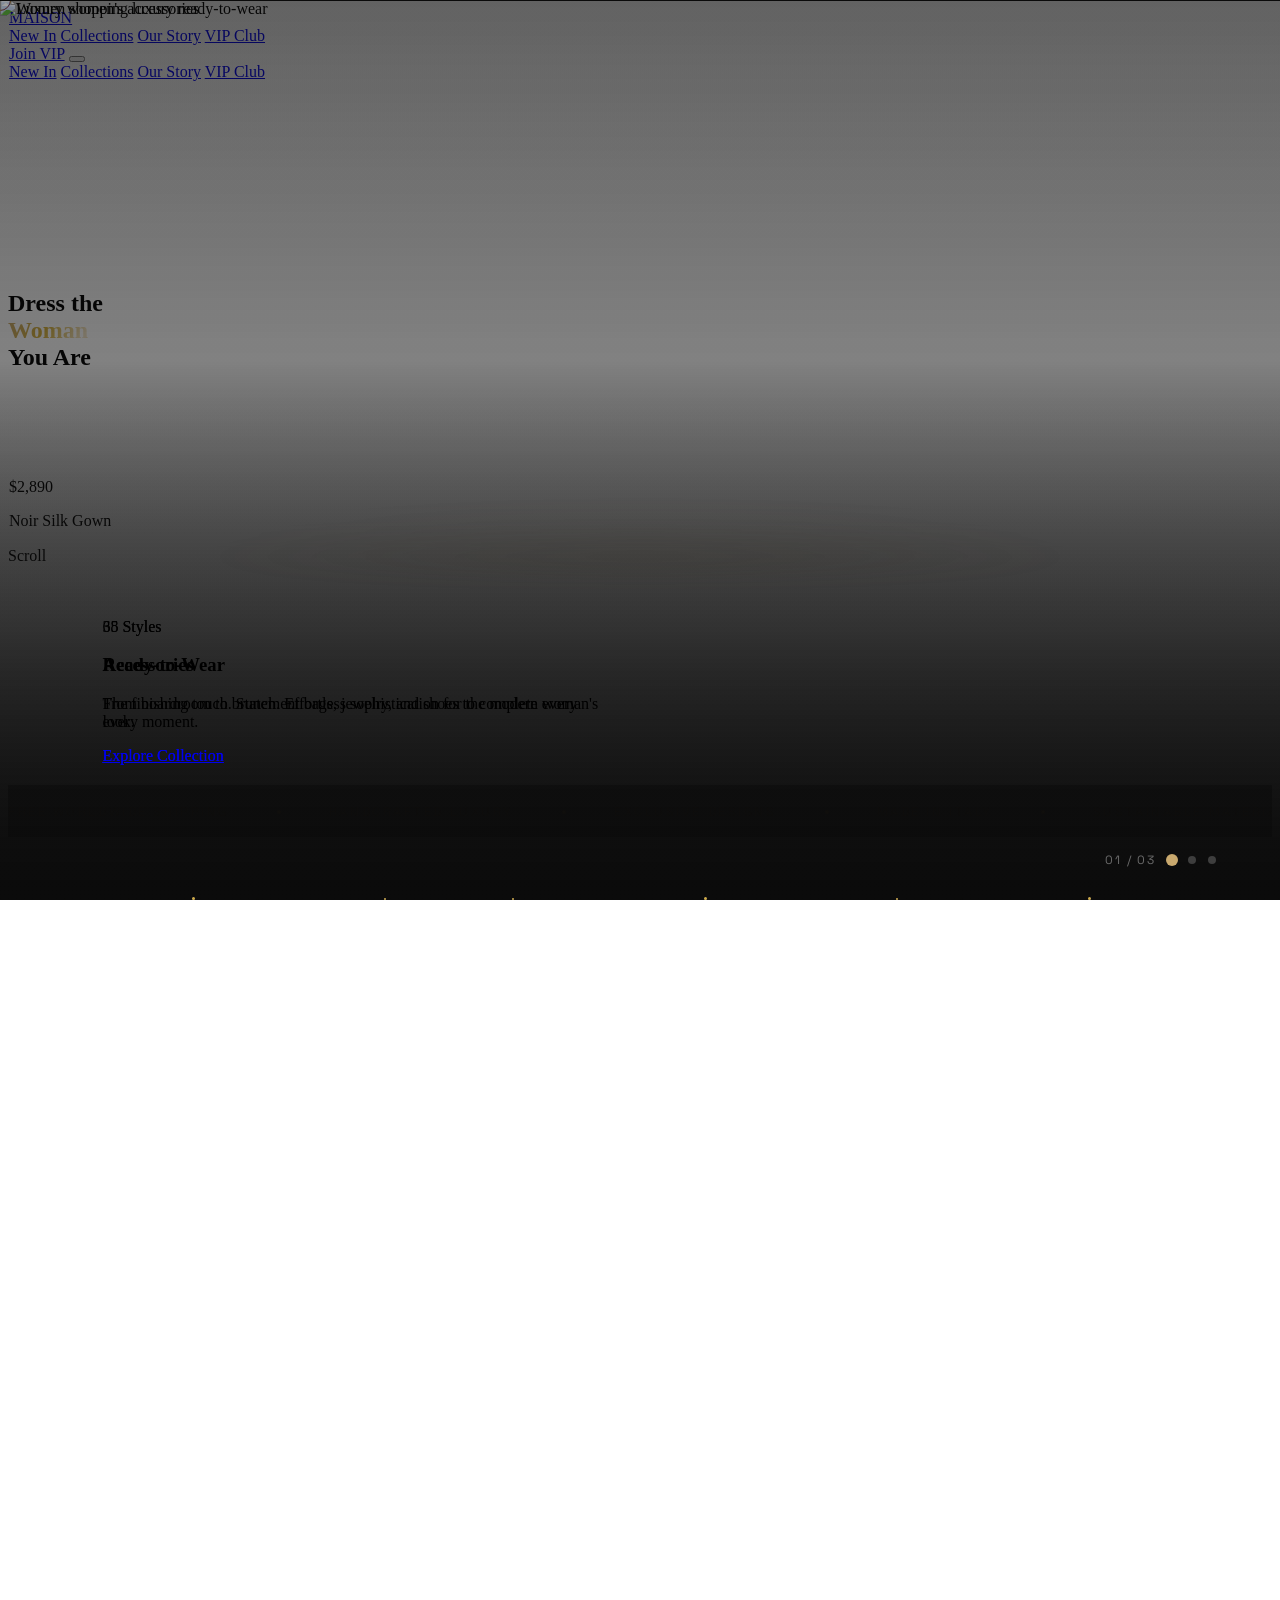
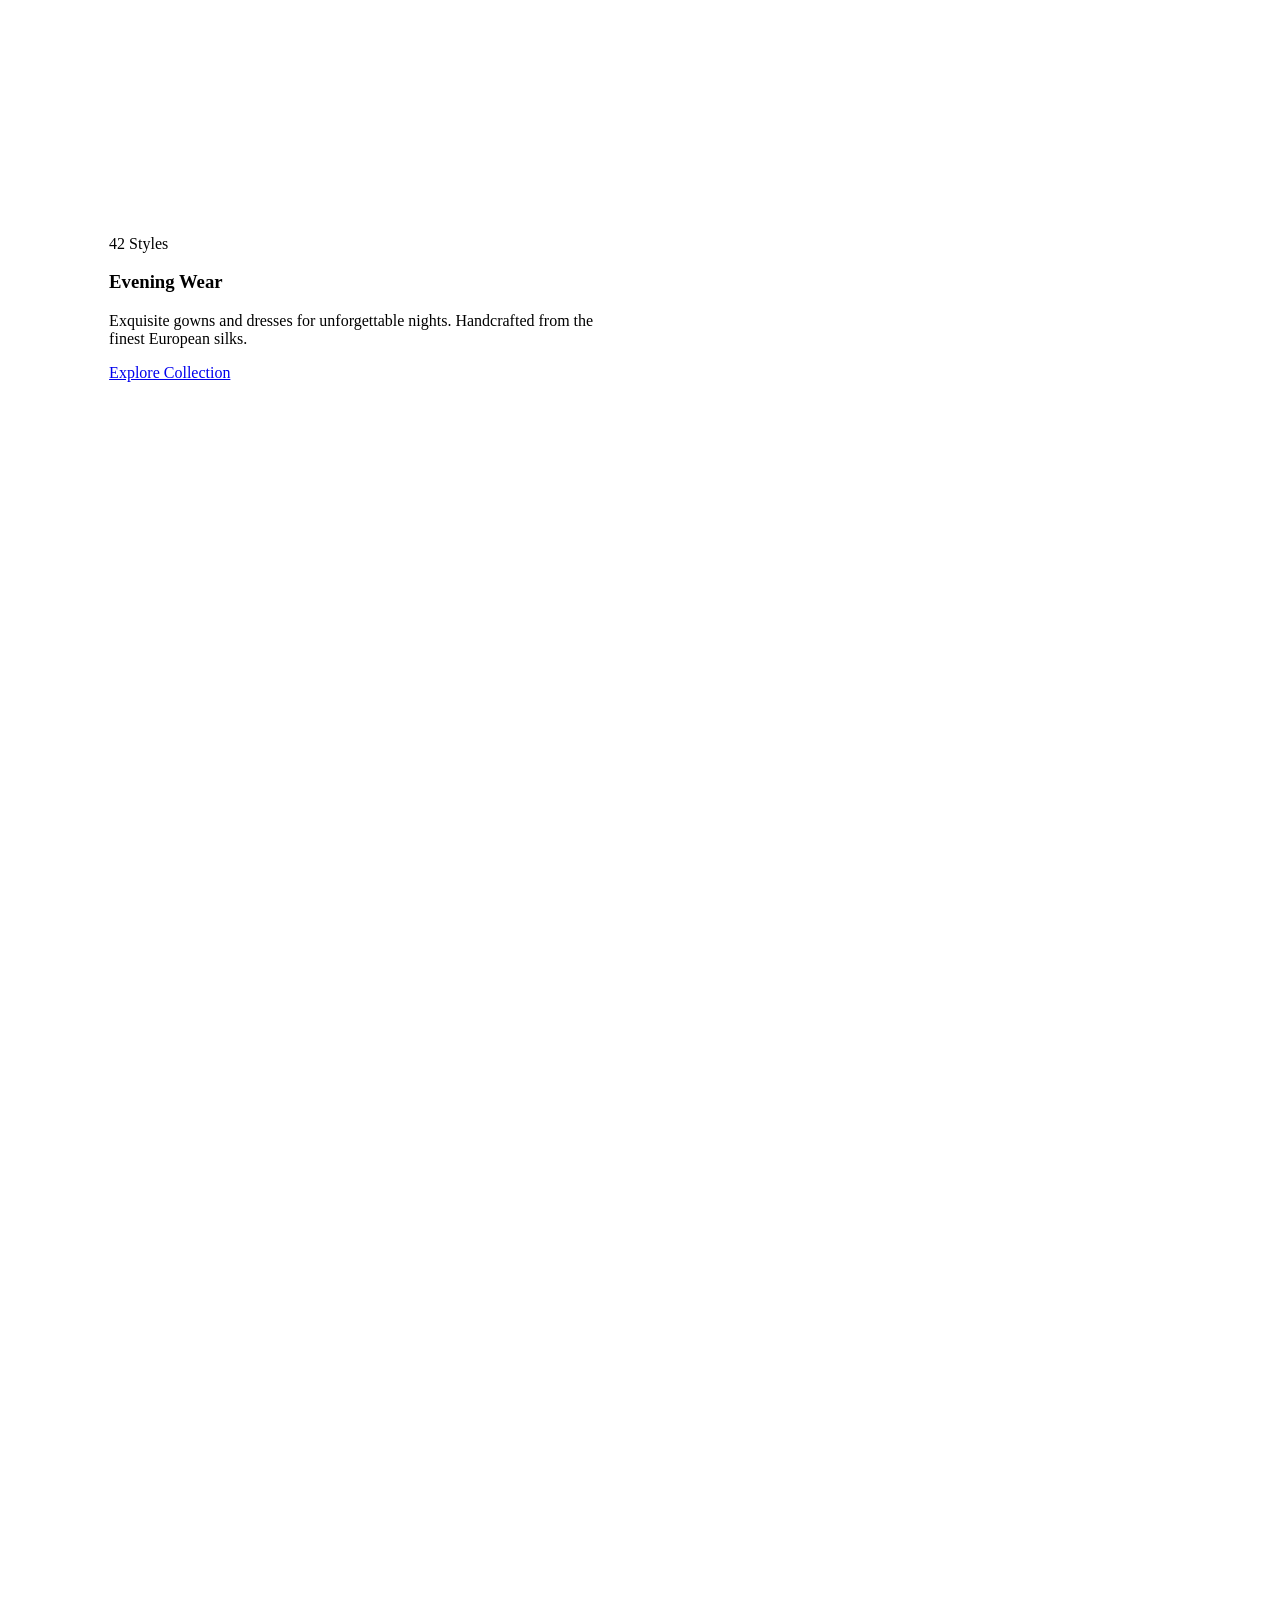
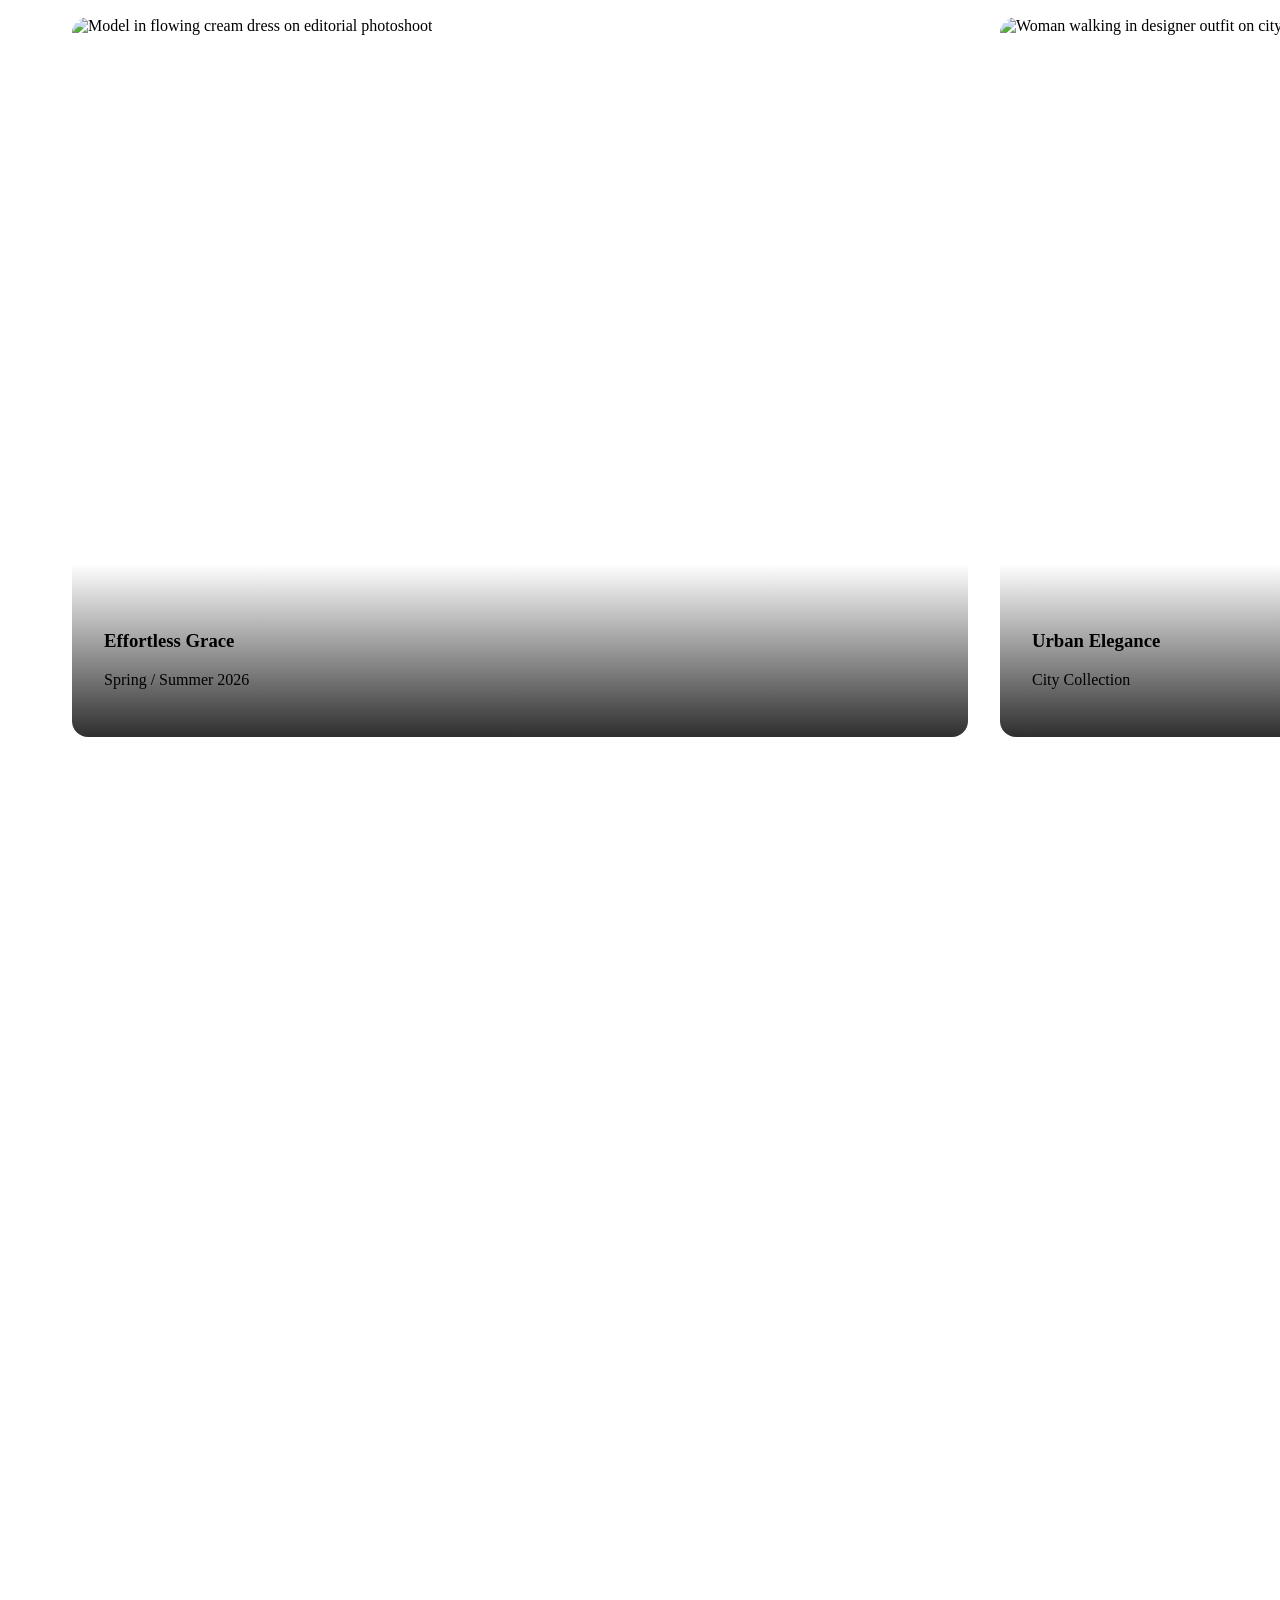
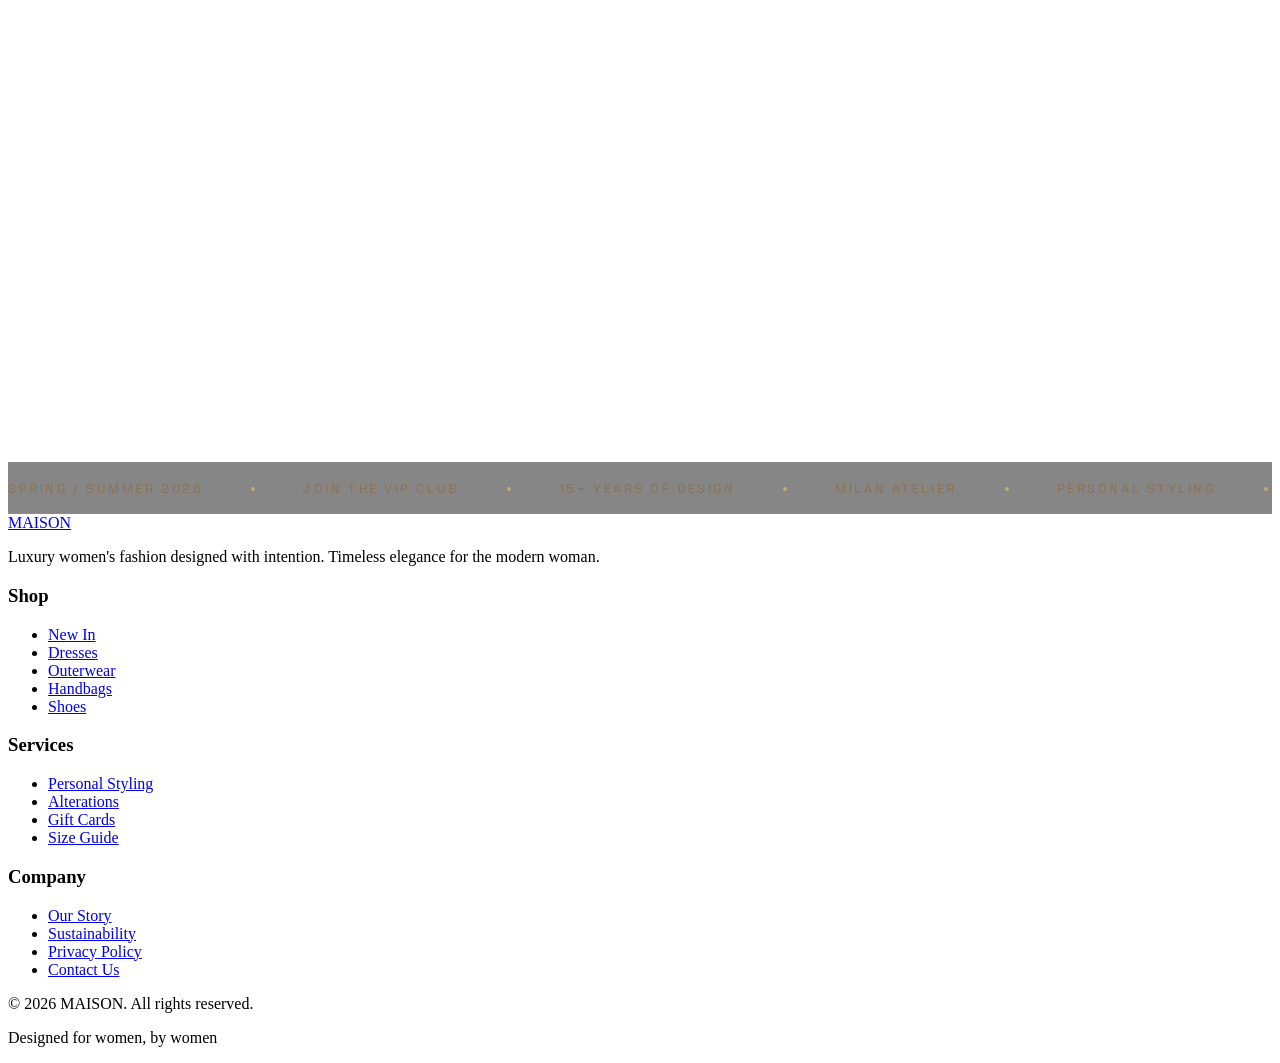
==== index.html @ 3dc9da25 "Add files via upload" ====
<!DOCTYPE html>
<html lang="en" class="scroll-smooth">
<head>
  <meta charset="UTF-8">
  <meta name="viewport" content="width=device-width, initial-scale=1.0">
  <meta name="description" content="MAISON - Luxury women's clothing. Timeless elegance for the modern woman.">
  <title>MAISON | Women's Luxury Fashion</title>

  <!-- Google Fonts -->
  <link rel="preconnect" href="https://fonts.googleapis.com">
  <link rel="preconnect" href="https://fonts.gstatic.com" crossorigin>
  <link href="https://fonts.googleapis.com/css2?family=DM+Sans:ital,opsz,wght@0,9..40,300;0,9..40,400;0,9..40,500;0,9..40,600;0,9..40,700;1,9..40,300;1,9..40,400&family=Space+Grotesk:wght@300;400;500;600;700&family=Playfair+Display:ital,wght@0,400;0,500;0,600;0,700;1,400&display=swap" rel="stylesheet">

  <!-- Tailwind CSS v4 Browser CDN -->
  <script src="https://cdn.jsdelivr.net/npm/@tailwindcss/browser@4"></script>

  <!-- Three.js -->
  <script src="https://cdn.jsdelivr.net/npm/three@0.160.0/build/three.min.js"></script>

  <!-- GSAP + ScrollTrigger -->
  <script src="https://cdn.jsdelivr.net/npm/gsap@3.12.5/dist/gsap.min.js"></script>
  <script src="https://cdn.jsdelivr.net/npm/gsap@3.12.5/dist/ScrollTrigger.min.js"></script>

  <!-- Tailwind v4 Theme -->
  <style type="text/tailwindcss">
    @theme {
      --color-luxury-black: #0A0A0A;
      --color-luxury-charcoal: #111111;
      --color-luxury-dark: #1A1A1A;
      --color-luxury-card: #161616;
      --color-luxury-surface: #0F0F0F;

      --color-gold: #C9A96E;
      --color-gold-light: #D4AF37;
      --color-gold-dark: #A68B4B;
      --color-gold-muted: #8B7355;

      --color-text-primary: #F5F5F5;
      --color-text-secondary: #A0A0A0;
      --color-text-muted: #6B6B6B;

      --font-display: "Playfair Display", Georgia, serif;
      --font-heading: "Space Grotesk", system-ui, sans-serif;
      --font-body: "DM Sans", system-ui, sans-serif;

      --animate-orb-1: orb-drift-1 20s ease-in-out infinite;
      --animate-orb-2: orb-drift-2 25s ease-in-out infinite;
      --animate-orb-3: orb-drift-3 18s ease-in-out infinite;
      --animate-pulse-gold: pulse-gold 4s ease-in-out infinite;
      --animate-shimmer: shimmer 3s ease-in-out infinite;
    }
  </style>

  <!-- Custom CSS -->
  <link rel="stylesheet" href="styles.css">
</head>

<body class="bg-luxury-black text-text-primary font-body antialiased overflow-x-hidden">

  <!-- ========== SCROLL PROGRESS ========== -->
  <div id="scroll-progress" aria-hidden="true"></div>

  <!-- ========== LOADING SCREEN ========== -->
  <div id="loading-screen" aria-hidden="true">
    <div class="loader-logo">MAISON</div>
    <div class="loader-line"></div>
    <div class="loader-tagline">Luxury Redefined</div>
  </div>

  <!-- ========== CUSTOM CURSOR ========== -->
  <div class="custom-cursor" id="custom-cursor" aria-hidden="true">
    <span class="cursor-label" id="cursor-label"></span>
  </div>

  <!-- ========== NAVBAR ========== -->
  <header id="navbar" class="fixed top-0 left-0 right-0 z-50 transition-all duration-500">
    <nav class="glass-panel mx-4 mt-4 rounded-2xl px-6 py-4 lg:mx-8 lg:px-8" role="navigation" aria-label="Main navigation">
      <div class="mx-auto flex max-w-7xl items-center justify-between">
        <a href="#" class="font-heading text-2xl font-bold tracking-wider text-gold cursor-pointer" aria-label="MAISON Home">MAISON</a>
        <div class="hidden items-center gap-8 md:flex">
          <a href="#featured" class="font-body text-sm font-medium text-text-secondary transition-colors duration-300 hover:text-gold cursor-pointer">New In</a>
          <a href="#collections" class="font-body text-sm font-medium text-text-secondary transition-colors duration-300 hover:text-gold cursor-pointer">Collections</a>
          <a href="#heritage" class="font-body text-sm font-medium text-text-secondary transition-colors duration-300 hover:text-gold cursor-pointer">Our Story</a>
          <a href="#membership" class="font-body text-sm font-medium text-text-secondary transition-colors duration-300 hover:text-gold cursor-pointer">VIP Club</a>
        </div>
        <div class="flex items-center gap-4">
          <a href="#membership" class="hidden rounded-full border border-gold/30 bg-gold/10 px-6 py-2 font-body text-sm font-medium text-gold transition-all duration-300 hover:bg-gold/20 hover:border-gold/50 sm:inline-block cursor-pointer">Join VIP</a>
          <button id="mobile-menu-btn" class="text-text-secondary transition-colors duration-300 hover:text-gold md:hidden cursor-pointer" aria-label="Toggle mobile menu" aria-expanded="false">
            <i data-lucide="menu" class="h-6 w-6"></i>
          </button>
        </div>
      </div>
      <div id="mobile-menu" class="hidden flex-col gap-4 pt-6 pb-2 md:hidden">
        <a href="#featured" class="font-body text-sm font-medium text-text-secondary transition-colors duration-300 hover:text-gold cursor-pointer">New In</a>
        <a href="#collections" class="font-body text-sm font-medium text-text-secondary transition-colors duration-300 hover:text-gold cursor-pointer">Collections</a>
        <a href="#heritage" class="font-body text-sm font-medium text-text-secondary transition-colors duration-300 hover:text-gold cursor-pointer">Our Story</a>
        <a href="#membership" class="font-body text-sm font-medium text-text-secondary transition-colors duration-300 hover:text-gold cursor-pointer">VIP Club</a>
      </div>
    </nav>
  </header>

  <main>

    <!-- ========== HERO ========== -->
    <section id="hero" class="relative min-h-screen overflow-hidden">
      <!-- Three.js Canvas -->
      <canvas id="hero-canvas" class="absolute inset-0 w-full h-full z-[1] pointer-events-none" aria-hidden="true"></canvas>

      <!-- Video Background with Image Fallback -->
      <div class="hero-video-container" data-parallax-hero style="will-change:transform">
        <video id="hero-video" autoplay muted loop playsinline
               poster="https://images.unsplash.com/photo-1469334031218-e382a71b716b?w=1920&h=1080&fit=crop&q=80"
               aria-hidden="true">
          <source src="https://cdn.coverr.co/videos/coverr-woman-walking-in-a-fashion-store-1584/1080p.mp4" type="video/mp4">
        </video>
        <img src="https://images.unsplash.com/photo-1469334031218-e382a71b716b?w=1920&h=1080&fit=crop&q=80"
             alt="Elegant woman in luxury designer outfit"
             class="hero-video-fallback hero-image h-full w-full object-cover object-top">
        <div class="absolute inset-0 bg-gradient-to-t from-luxury-black via-luxury-black/70 to-luxury-black/40"></div>
        <div class="absolute inset-0 bg-gradient-to-r from-luxury-black/70 to-transparent"></div>
      </div>

      <div aria-hidden="true" class="pointer-events-none absolute inset-0 z-[2]">
        <div class="gradient-orb absolute -top-32 right-1/4 h-96 w-96 bg-gradient-to-br from-gold/30 to-gold-dark/10 animate-orb-1" data-parallax-orb></div>
        <div class="gradient-orb absolute bottom-1/4 -left-20 h-[400px] w-[400px] bg-gradient-to-tr from-purple-900/20 to-transparent animate-orb-2" data-parallax-orb></div>
        <!-- Gold Particles -->
        <div class="particle" style="left:10%;bottom:0;--p-size:2px;--p-duration:14s;--p-delay:0s;--p-drift:30px;--p-opacity:0.3"></div>
        <div class="particle" style="left:20%;bottom:0;--p-size:3px;--p-duration:11s;--p-delay:2s;--p-drift:-20px;--p-opacity:0.5"></div>
        <div class="particle" style="left:35%;bottom:0;--p-size:2px;--p-duration:16s;--p-delay:4s;--p-drift:15px;--p-opacity:0.35"></div>
        <div class="particle" style="left:50%;bottom:0;--p-size:4px;--p-duration:13s;--p-delay:1s;--p-drift:-25px;--p-opacity:0.4"></div>
        <div class="particle" style="left:65%;bottom:0;--p-size:2px;--p-duration:18s;--p-delay:3s;--p-drift:10px;--p-opacity:0.3"></div>
        <div class="particle" style="left:75%;bottom:0;--p-size:3px;--p-duration:10s;--p-delay:5s;--p-drift:-35px;--p-opacity:0.45"></div>
        <div class="particle" style="left:85%;bottom:0;--p-size:2px;--p-duration:15s;--p-delay:7s;--p-drift:20px;--p-opacity:0.3"></div>
        <div class="particle" style="left:45%;bottom:0;--p-size:3px;--p-duration:12s;--p-delay:6s;--p-drift:-15px;--p-opacity:0.5"></div>
        <div class="particle" style="left:5%;bottom:0;--p-size:2px;--p-duration:17s;--p-delay:8s;--p-drift:25px;--p-opacity:0.35"></div>
        <div class="particle" style="left:92%;bottom:0;--p-size:3px;--p-duration:14s;--p-delay:3.5s;--p-drift:-10px;--p-opacity:0.4"></div>
      </div>

      <div class="relative z-[10] flex min-h-screen flex-col justify-center px-4">
        <div class="mx-auto w-full max-w-7xl">
          <div class="flex items-center justify-between">
            <div class="max-w-2xl">
              <p class="scroll-hidden font-body text-sm font-medium tracking-[0.25em] uppercase text-gold mb-6">Spring / Summer 2026</p>
              <h1 id="hero-heading" class="font-display text-5xl font-bold leading-[1.1] text-text-primary sm:text-6xl lg:text-7xl xl:text-8xl" data-char-animate>
                Dress the<br>
                <span class="text-shimmer">Woman</span><br>
                You Are
              </h1>
              <p class="scroll-hidden stagger-2 mt-6 max-w-md font-body text-lg text-text-secondary leading-relaxed">
                Luxury women's fashion designed with intention. From runway to your wardrobe — elegance redefined.
              </p>
              <div class="scroll-hidden stagger-3 mt-10 flex flex-wrap gap-4">
                <a href="#featured" class="magnetic-btn inline-flex items-center gap-2 rounded-full bg-gold px-8 py-4 font-body text-sm font-semibold tracking-wide text-luxury-black transition-all duration-300 hover:bg-gold-light hover:shadow-lg hover:shadow-gold/20 cursor-pointer">
                  Shop New In
                  <i data-lucide="arrow-right" class="h-4 w-4"></i>
                </a>
                <a href="#heritage" class="glass-panel inline-flex items-center gap-2 rounded-full px-8 py-4 font-body text-sm font-medium text-text-primary transition-all duration-300 hover:bg-white/10 cursor-pointer">
                  Our Story
                </a>
              </div>
            </div>

            <!-- Floating 3D Product Showcase -->
            <div class="hidden lg:block relative" aria-hidden="true">
              <div class="hero-float-product relative w-64 xl:w-80">
                <div class="rounded-2xl overflow-hidden border border-gold/20 shadow-2xl shadow-gold/10">
                  <img src="https://images.unsplash.com/photo-1595777457583-95e059d581b8?w=500&h=700&fit=crop&q=80"
                       alt="" class="w-full aspect-[3/4] object-cover">
                </div>
                <div class="glass-panel absolute -bottom-4 -left-6 rounded-xl px-4 py-2.5 text-center">
                  <p class="font-heading text-sm font-bold text-gold">$2,890</p>
                  <p class="font-body text-[10px] text-text-muted tracking-wider uppercase">Noir Silk Gown</p>
                </div>
                <div class="absolute -top-3 -right-3 flex h-10 w-10 items-center justify-center rounded-full bg-gold/90 border-2 border-luxury-black shadow-lg">
                  <i data-lucide="star" class="h-4 w-4 text-luxury-black fill-luxury-black"></i>
                </div>
              </div>
            </div>

          </div>
        </div>
      </div>

      <div class="absolute bottom-8 left-1/2 -translate-x-1/2 flex flex-col items-center gap-2" aria-hidden="true">
        <span class="font-body text-xs tracking-widest uppercase text-text-muted">Scroll</span>
        <div class="h-12 w-px bg-gradient-to-b from-gold/50 to-transparent" style="animation: scroll-bounce 2s ease-in-out infinite;"></div>
      </div>
    </section>

    <!-- ========== STATS BAR ========== -->
    <section class="relative border-y border-white/5 bg-luxury-surface py-12 px-4">
      <div class="mx-auto max-w-7xl">
        <div id="stats-bar" class="grid grid-cols-1 gap-8 sm:grid-cols-3">
          <div class="scroll-hidden text-center">
            <p class="font-heading text-4xl font-bold text-text-primary lg:text-5xl"><span class="counter-value" data-count="200">0</span><span class="text-gold counter-suffix" data-suffix="+"></span></p>
            <p class="mt-2 font-body text-sm text-text-secondary">Exclusive Designs</p>
          </div>
          <div class="scroll-hidden stagger-1 text-center">
            <p class="font-heading text-4xl font-bold text-text-primary lg:text-5xl"><span class="counter-value" data-count="32">0</span></p>
            <p class="mt-2 font-body text-sm text-text-secondary">Global Boutiques</p>
          </div>
          <div class="scroll-hidden stagger-2 text-center">
            <p class="font-heading text-4xl font-bold text-text-primary lg:text-5xl"><span class="counter-value" data-count="50">0</span><span class="text-gold counter-suffix" data-suffix="K+"></span></p>
            <p class="mt-2 font-body text-sm text-text-secondary">Women Styled</p>
          </div>
        </div>
      </div>
    </section>

    <!-- ========== MARQUEE BANNER 1 ========== -->
    <div class="marquee-container" aria-hidden="true">
      <div class="marquee-track">
        <div class="marquee-content">
          <span>Free Worldwide Shipping</span><div class="marquee-dot"></div>
          <span>Handcrafted Luxury</span><div class="marquee-dot"></div>
          <span>Exclusive Designs</span><div class="marquee-dot"></div>
          <span>Made in Italy</span><div class="marquee-dot"></div>
          <span>Sustainable Materials</span><div class="marquee-dot"></div>
          <span>Complimentary Alterations</span><div class="marquee-dot"></div>
        </div>
        <div class="marquee-content">
          <span>Free Worldwide Shipping</span><div class="marquee-dot"></div>
          <span>Handcrafted Luxury</span><div class="marquee-dot"></div>
          <span>Exclusive Designs</span><div class="marquee-dot"></div>
          <span>Made in Italy</span><div class="marquee-dot"></div>
          <span>Sustainable Materials</span><div class="marquee-dot"></div>
          <span>Complimentary Alterations</span><div class="marquee-dot"></div>
        </div>
      </div>
    </div>

    <!-- ========== FEATURED PRODUCTS (NEW IN) ========== -->
    <section id="featured" class="relative py-20 px-4 lg:py-28">
      <div aria-hidden="true" class="pointer-events-none absolute inset-0">
        <div class="gradient-orb absolute left-1/4 top-0 h-64 w-64 bg-gradient-to-br from-purple-800/15 to-transparent"></div>
        <div class="gradient-orb absolute right-1/4 bottom-0 h-80 w-80 bg-gradient-to-tl from-gold/8 to-transparent"></div>
      </div>

      <div class="relative z-10 mx-auto max-w-7xl">
        <div class="scroll-hidden flex flex-col sm:flex-row sm:items-end sm:justify-between gap-4 mb-12">
          <div>
            <p class="font-body text-sm font-medium tracking-[0.25em] uppercase text-gold mb-3">Just Dropped</p>
            <h2 class="font-heading text-3xl font-bold text-text-primary sm:text-4xl" data-char-animate>New In</h2>
          </div>
          <a href="#" class="inline-flex items-center gap-2 font-body text-sm font-medium text-gold transition-colors duration-300 hover:text-gold-light cursor-pointer">
            View All <i data-lucide="arrow-right" class="h-4 w-4"></i>
          </a>
        </div>

        <!-- Product Grid -->
        <div class="grid gap-8 sm:grid-cols-2 lg:grid-cols-4">

          <!-- Product 1: Dress -->
          <article class="scroll-hidden stagger-1 group cursor-pointer">
            <div class="flip-card">
              <div class="flip-inner">
                <div class="flip-front glass-card tilt-card rounded-2xl">
                  <div class="tilt-shine rounded-2xl"></div>
                  <div class="relative aspect-[3/4] overflow-hidden rounded-t-2xl product-sheen">
                    <div class="product-img-wrapper">
                      <img src="https://images.unsplash.com/photo-1595777457583-95e059d581b8?w=600&h=800&fit=crop&q=80"
                           alt="Woman in elegant black silk evening dress"
                           class="product-img-primary img-reveal" loading="lazy">
                      <img src="https://images.unsplash.com/photo-1515886657613-9f3515b0c78f?w=600&h=800&fit=crop&q=80"
                           alt="Black silk evening dress alternate angle"
                           class="product-img-secondary" loading="lazy">
                    </div>
                    <div class="absolute inset-0 bg-gradient-to-t from-luxury-black/60 via-transparent to-transparent opacity-0 transition-opacity duration-300 group-hover:opacity-100 z-[3]"></div>
                    <span class="absolute top-3 left-3 rounded-full bg-gold/90 px-3 py-1 font-body text-[11px] font-semibold tracking-wider uppercase text-luxury-black z-10">New</span>
                    <div class="absolute bottom-3 left-3 right-3 opacity-0 translate-y-3 transition-all duration-300 group-hover:opacity-100 group-hover:translate-y-0 z-10">
                      <button class="flip-btn w-full rounded-full glass-panel py-2.5 font-body text-xs font-medium text-text-primary transition-all duration-300 hover:bg-white/15 cursor-pointer">Quick View</button>
                    </div>
                  </div>
                  <div class="p-5">
                    <p class="font-body text-[11px] font-medium tracking-wider uppercase text-text-muted">Dresses</p>
                    <h3 class="mt-1.5 font-heading text-base font-semibold text-text-primary">Noir Silk Gown</h3>
                    <p class="mt-1 font-heading text-base font-bold text-gold">$2,890</p>
                  </div>
                </div>
                <div class="flip-back glass-card rounded-2xl p-6 flex flex-col justify-between">
                  <div>
                    <p class="font-body text-[11px] font-medium tracking-wider uppercase text-gold mb-2">Quick View</p>
                    <h3 class="font-heading text-xl font-bold text-text-primary">Noir Silk Gown</h3>
                    <p class="font-heading text-2xl font-bold text-gold mt-2">$2,890</p>
                    <div class="mt-4 space-y-2.5 font-body text-sm text-text-secondary">
                      <p class="flex items-center gap-2"><i data-lucide="ruler" class="h-4 w-4 text-gold"></i> Italian silk, hand-finished</p>
                      <p class="flex items-center gap-2"><i data-lucide="palette" class="h-4 w-4 text-gold"></i> Noir Black</p>
                      <p class="flex items-center gap-2"><i data-lucide="shirt" class="h-4 w-4 text-gold"></i> Sizes: XS — XL</p>
                      <p class="flex items-center gap-2"><i data-lucide="truck" class="h-4 w-4 text-gold"></i> Free express shipping</p>
                    </div>
                  </div>
                  <div class="mt-6 space-y-3">
                    <button class="w-full rounded-full bg-gold py-3 font-body text-sm font-semibold text-luxury-black transition-all hover:bg-gold-light cursor-pointer">Add to Bag</button>
                    <button class="flip-btn-back w-full rounded-full glass-panel py-2.5 font-body text-xs font-medium text-text-primary transition-all hover:bg-white/15 cursor-pointer">Flip Back</button>
                  </div>
                </div>
              </div>
            </div>
          </article>

          <!-- Product 2: Blazer -->
          <article class="scroll-hidden stagger-2 group cursor-pointer">
            <div class="flip-card">
              <div class="flip-inner">
                <div class="flip-front glass-card tilt-card rounded-2xl">
                  <div class="tilt-shine rounded-2xl"></div>
                  <div class="relative aspect-[3/4] overflow-hidden rounded-t-2xl product-sheen">
                    <div class="product-img-wrapper">
                      <img src="https://images.unsplash.com/photo-1591047139829-d91aecb6caea?w=600&h=800&fit=crop&q=80"
                           alt="Tailored women's beige blazer on display"
                           class="product-img-primary img-reveal" loading="lazy">
                      <img src="https://images.unsplash.com/photo-1594938298603-c8148c4dae35?w=600&h=800&fit=crop&q=80"
                           alt="Beige blazer alternate angle"
                           class="product-img-secondary" loading="lazy">
                    </div>
                    <div class="absolute inset-0 bg-gradient-to-t from-luxury-black/60 via-transparent to-transparent opacity-0 transition-opacity duration-300 group-hover:opacity-100 z-[3]"></div>
                    <div class="absolute bottom-3 left-3 right-3 opacity-0 translate-y-3 transition-all duration-300 group-hover:opacity-100 group-hover:translate-y-0 z-10">
                      <button class="flip-btn w-full rounded-full glass-panel py-2.5 font-body text-xs font-medium text-text-primary transition-all duration-300 hover:bg-white/15 cursor-pointer">Quick View</button>
                    </div>
                  </div>
                  <div class="p-5">
                    <p class="font-body text-[11px] font-medium tracking-wider uppercase text-text-muted">Outerwear</p>
                    <h3 class="mt-1.5 font-heading text-base font-semibold text-text-primary">Tailored Wool Blazer</h3>
                    <p class="mt-1 font-heading text-base font-bold text-gold">$1,450</p>
                  </div>
                </div>
                <div class="flip-back glass-card rounded-2xl p-6 flex flex-col justify-between">
                  <div>
                    <p class="font-body text-[11px] font-medium tracking-wider uppercase text-gold mb-2">Quick View</p>
                    <h3 class="font-heading text-xl font-bold text-text-primary">Tailored Wool Blazer</h3>
                    <p class="font-heading text-2xl font-bold text-gold mt-2">$1,450</p>
                    <div class="mt-4 space-y-2.5 font-body text-sm text-text-secondary">
                      <p class="flex items-center gap-2"><i data-lucide="ruler" class="h-4 w-4 text-gold"></i> Scottish wool blend</p>
                      <p class="flex items-center gap-2"><i data-lucide="palette" class="h-4 w-4 text-gold"></i> Camel / Ivory</p>
                      <p class="flex items-center gap-2"><i data-lucide="shirt" class="h-4 w-4 text-gold"></i> Sizes: XS — XL</p>
                      <p class="flex items-center gap-2"><i data-lucide="truck" class="h-4 w-4 text-gold"></i> Free express shipping</p>
                    </div>
                  </div>
                  <div class="mt-6 space-y-3">
                    <button class="w-full rounded-full bg-gold py-3 font-body text-sm font-semibold text-luxury-black transition-all hover:bg-gold-light cursor-pointer">Add to Bag</button>
                    <button class="flip-btn-back w-full rounded-full glass-panel py-2.5 font-body text-xs font-medium text-text-primary transition-all hover:bg-white/15 cursor-pointer">Flip Back</button>
                  </div>
                </div>
              </div>
            </div>
          </article>

          <!-- Product 3: Handbag -->
          <article class="scroll-hidden stagger-3 group cursor-pointer">
            <div class="flip-card">
              <div class="flip-inner">
                <div class="flip-front glass-card tilt-card rounded-2xl">
                  <div class="tilt-shine rounded-2xl"></div>
                  <div class="relative aspect-[3/4] overflow-hidden rounded-t-2xl product-sheen">
                    <div class="product-img-wrapper">
                      <img src="https://images.unsplash.com/photo-1584917865442-de89df76afd3?w=600&h=800&fit=crop&q=80"
                           alt="Luxury quilted leather handbag in champagne gold"
                           class="product-img-primary img-reveal" loading="lazy">
                      <img src="https://images.unsplash.com/photo-1548036328-c9fa89d128fa?w=600&h=800&fit=crop&q=80"
                           alt="Quilted handbag alternate angle"
                           class="product-img-secondary" loading="lazy">
                    </div>
                    <div class="absolute inset-0 bg-gradient-to-t from-luxury-black/60 via-transparent to-transparent opacity-0 transition-opacity duration-300 group-hover:opacity-100 z-[3]"></div>
                    <span class="absolute top-3 left-3 rounded-full bg-white/10 backdrop-blur-sm border border-white/20 px-3 py-1 font-body text-[11px] font-semibold tracking-wider uppercase text-text-primary z-10">Exclusive</span>
                    <div class="absolute bottom-3 left-3 right-3 opacity-0 translate-y-3 transition-all duration-300 group-hover:opacity-100 group-hover:translate-y-0 z-10">
                      <button class="flip-btn w-full rounded-full glass-panel py-2.5 font-body text-xs font-medium text-text-primary transition-all duration-300 hover:bg-white/15 cursor-pointer">Quick View</button>
                    </div>
                  </div>
                  <div class="p-5">
                    <p class="font-body text-[11px] font-medium tracking-wider uppercase text-text-muted">Handbags</p>
                    <h3 class="mt-1.5 font-heading text-base font-semibold text-text-primary">Quilted Shoulder Bag</h3>
                    <p class="mt-1 font-heading text-base font-bold text-gold">$3,200</p>
                  </div>
                </div>
                <div class="flip-back glass-card rounded-2xl p-6 flex flex-col justify-between">
                  <div>
                    <p class="font-body text-[11px] font-medium tracking-wider uppercase text-gold mb-2">Quick View</p>
                    <h3 class="font-heading text-xl font-bold text-text-primary">Quilted Shoulder Bag</h3>
                    <p class="font-heading text-2xl font-bold text-gold mt-2">$3,200</p>
                    <div class="mt-4 space-y-2.5 font-body text-sm text-text-secondary">
                      <p class="flex items-center gap-2"><i data-lucide="ruler" class="h-4 w-4 text-gold"></i> Full-grain lambskin</p>
                      <p class="flex items-center gap-2"><i data-lucide="palette" class="h-4 w-4 text-gold"></i> Champagne Gold</p>
                      <p class="flex items-center gap-2"><i data-lucide="box" class="h-4 w-4 text-gold"></i> 28 x 18 x 9 cm</p>
                      <p class="flex items-center gap-2"><i data-lucide="truck" class="h-4 w-4 text-gold"></i> Free express shipping</p>
                    </div>
                  </div>
                  <div class="mt-6 space-y-3">
                    <button class="w-full rounded-full bg-gold py-3 font-body text-sm font-semibold text-luxury-black transition-all hover:bg-gold-light cursor-pointer">Add to Bag</button>
                    <button class="flip-btn-back w-full rounded-full glass-panel py-2.5 font-body text-xs font-medium text-text-primary transition-all hover:bg-white/15 cursor-pointer">Flip Back</button>
                  </div>
                </div>
              </div>
            </div>
          </article>

          <!-- Product 4: Heels -->
          <article class="scroll-hidden stagger-4 group cursor-pointer">
            <div class="flip-card">
              <div class="flip-inner">
                <div class="flip-front glass-card tilt-card rounded-2xl">
                  <div class="tilt-shine rounded-2xl"></div>
                  <div class="relative aspect-[3/4] overflow-hidden rounded-t-2xl product-sheen">
                    <div class="product-img-wrapper">
                      <img src="https://images.unsplash.com/photo-1543163521-1bf539c55dd2?w=600&h=800&fit=crop&q=80"
                           alt="Elegant strappy gold high heel sandals"
                           class="product-img-primary img-reveal" loading="lazy">
                      <img src="https://images.unsplash.com/photo-1551107696-a4b0c5a0d9a2?w=600&h=800&fit=crop&q=80"
                           alt="Gold heels alternate angle"
                           class="product-img-secondary" loading="lazy">
                    </div>
                    <div class="absolute inset-0 bg-gradient-to-t from-luxury-black/60 via-transparent to-transparent opacity-0 transition-opacity duration-300 group-hover:opacity-100 z-[3]"></div>
                    <div class="absolute bottom-3 left-3 right-3 opacity-0 translate-y-3 transition-all duration-300 group-hover:opacity-100 group-hover:translate-y-0 z-10">
                      <button class="flip-btn w-full rounded-full glass-panel py-2.5 font-body text-xs font-medium text-text-primary transition-all duration-300 hover:bg-white/15 cursor-pointer">Quick View</button>
                    </div>
                  </div>
                  <div class="p-5">
                    <p class="font-body text-[11px] font-medium tracking-wider uppercase text-text-muted">Shoes</p>
                    <h3 class="mt-1.5 font-heading text-base font-semibold text-text-primary">Aurelia Strappy Heels</h3>
                    <p class="mt-1 font-heading text-base font-bold text-gold">$980</p>
                  </div>
                </div>
                <div class="flip-back glass-card rounded-2xl p-6 flex flex-col justify-between">
                  <div>
                    <p class="font-body text-[11px] font-medium tracking-wider uppercase text-gold mb-2">Quick View</p>
                    <h3 class="font-heading text-xl font-bold text-text-primary">Aurelia Strappy Heels</h3>
                    <p class="font-heading text-2xl font-bold text-gold mt-2">$980</p>
                    <div class="mt-4 space-y-2.5 font-body text-sm text-text-secondary">
                      <p class="flex items-center gap-2"><i data-lucide="ruler" class="h-4 w-4 text-gold"></i> Metallic leather upper</p>
                      <p class="flex items-center gap-2"><i data-lucide="palette" class="h-4 w-4 text-gold"></i> Gold / Rose Gold</p>
                      <p class="flex items-center gap-2"><i data-lucide="shirt" class="h-4 w-4 text-gold"></i> Sizes: 35 — 42</p>
                      <p class="flex items-center gap-2"><i data-lucide="truck" class="h-4 w-4 text-gold"></i> Free express shipping</p>
                    </div>
                  </div>
                  <div class="mt-6 space-y-3">
                    <button class="w-full rounded-full bg-gold py-3 font-body text-sm font-semibold text-luxury-black transition-all hover:bg-gold-light cursor-pointer">Add to Bag</button>
                    <button class="flip-btn-back w-full rounded-full glass-panel py-2.5 font-body text-xs font-medium text-text-primary transition-all hover:bg-white/15 cursor-pointer">Flip Back</button>
                  </div>
                </div>
              </div>
            </div>
          </article>

        </div>
      </div>
    </section>

    <!-- ========== HERITAGE / OUR STORY ========== -->
    <section id="heritage" class="relative py-20 px-4 lg:py-28">
      <div aria-hidden="true" class="pointer-events-none absolute right-0 top-1/4 h-80 w-80 gradient-orb bg-gradient-to-bl from-gold/12 to-transparent"></div>

      <div class="mx-auto max-w-7xl">
        <div class="grid items-center gap-12 lg:grid-cols-2 lg:gap-20">

          <div class="scroll-slide-left relative">
            <div class="glass-card rounded-2xl overflow-hidden img-reveal-zoom">
              <img src="https://images.unsplash.com/photo-1558171813-4c088753af8f?w=800&h=1000&fit=crop&q=80"
                   alt="Fashion designer draping fabric on a dress form in her atelier"
                   class="w-full object-cover aspect-[4/5] img-reveal" loading="lazy">
            </div>
            <div class="glass-panel absolute -bottom-5 -right-4 sm:-right-6 rounded-xl px-5 py-3.5 text-center">
              <p class="font-heading text-2xl font-bold text-gold">15<span class="text-gold-light">+</span></p>
              <p class="font-body text-[11px] font-medium tracking-wider uppercase text-text-secondary">Years of Design</p>
            </div>
          </div>

          <div class="scroll-slide-right">
            <p class="font-body text-sm font-medium tracking-[0.25em] uppercase text-gold mb-4">Our Heritage</p>
            <h2 class="font-heading text-3xl font-bold leading-snug text-text-primary sm:text-4xl lg:text-5xl" data-char-animate>
              Designed for Women, by Women
            </h2>
            <div class="mt-8 space-y-5 font-body text-base leading-relaxed text-text-secondary lg:text-lg">
              <p>MAISON was founded with one belief: every woman deserves to feel powerful in what she wears. Our designs celebrate femininity, confidence, and individuality.</p>
              <p>From our Milan atelier, each piece is crafted with the finest European fabrics — silk from Lake Como, wool from Scotland, lace from Calais — to create garments that feel as extraordinary as they look.</p>
            </div>
            <div class="glass-card mt-8 rounded-xl p-6">
              <p class="font-display text-lg italic leading-relaxed text-text-primary">
                "Fashion fades, but the way a woman feels in our clothes — that is forever."
              </p>
              <p class="mt-3 font-body text-sm font-medium tracking-wider uppercase text-gold-muted">— Creative Director</p>
            </div>
            <div class="mt-8 flex flex-wrap gap-4">
              <a href="#" class="inline-flex items-center gap-2 rounded-full border border-gold/30 bg-gold/10 px-6 py-3 font-body text-sm font-medium text-gold transition-all duration-300 hover:bg-gold/20 hover:border-gold/50 cursor-pointer">
                Read Our Story <i data-lucide="arrow-right" class="h-4 w-4"></i>
              </a>
              <a href="#" class="inline-flex items-center gap-2 rounded-full border border-white/10 bg-white/5 px-6 py-3 font-body text-sm font-medium text-text-secondary transition-all duration-300 hover:text-text-primary hover:border-white/20 cursor-pointer">
                Book a Styling Session <i data-lucide="calendar" class="h-4 w-4"></i>
              </a>
            </div>
          </div>

        </div>
      </div>
    </section>

    <!-- ========== COLLECTIONS (Full-Screen Pinned) ========== -->
    <section id="collections" class="relative" style="height: 300vh;">
      <div class="sticky top-0 h-screen overflow-hidden">
        <!-- Slide 1: Evening Wear -->
        <div class="collection-slide" id="col-slide-1">
          <div class="collection-slide-inner">
            <img src="https://images.unsplash.com/photo-1518622358385-8ea7d0794bf6?w=1920&h=1080&fit=crop&q=80"
                 alt="Women's evening wear collection" class="collection-slide-img" loading="lazy">
            <div class="collection-slide-overlay"></div>
            <div class="collection-slide-content">
              <p class="font-body text-sm font-medium tracking-[0.25em] uppercase text-gold mb-3">42 Styles</p>
              <h3 class="font-display text-5xl lg:text-7xl font-bold text-text-primary leading-tight">Evening Wear</h3>
              <p class="mt-4 font-body text-base text-text-secondary max-w-sm">Exquisite gowns and dresses for unforgettable nights. Handcrafted from the finest European silks.</p>
              <a href="#" class="inline-flex items-center gap-2 mt-6 font-body text-sm font-medium text-gold transition-colors hover:text-gold-light cursor-pointer">
                Explore Collection <i data-lucide="arrow-right" class="h-4 w-4"></i>
              </a>
            </div>
          </div>
        </div>
        <!-- Slide 2: Ready-to-Wear -->
        <div class="collection-slide" id="col-slide-2">
          <div class="collection-slide-inner">
            <img src="https://images.unsplash.com/photo-1483985988355-763728e1935b?w=1920&h=1080&fit=crop&q=80"
                 alt="Women shopping luxury ready-to-wear" class="collection-slide-img" loading="lazy">
            <div class="collection-slide-overlay"></div>
            <div class="collection-slide-content">
              <p class="font-body text-sm font-medium tracking-[0.25em] uppercase text-gold mb-3">68 Styles</p>
              <h3 class="font-display text-5xl lg:text-7xl font-bold text-text-primary leading-tight">Ready-to-Wear</h3>
              <p class="mt-4 font-body text-base text-text-secondary max-w-sm">From boardroom to brunch. Effortless sophistication for the modern woman's every moment.</p>
              <a href="#" class="inline-flex items-center gap-2 mt-6 font-body text-sm font-medium text-gold transition-colors hover:text-gold-light cursor-pointer">
                Explore Collection <i data-lucide="arrow-right" class="h-4 w-4"></i>
              </a>
            </div>
          </div>
        </div>
        <!-- Slide 3: Accessories -->
        <div class="collection-slide" id="col-slide-3">
          <div class="collection-slide-inner">
            <img src="https://images.unsplash.com/photo-1606107557195-0e29a4b5b4aa?w=1920&h=1080&fit=crop&q=80"
                 alt="Luxury women's accessories" class="collection-slide-img" loading="lazy">
            <div class="collection-slide-overlay"></div>
            <div class="collection-slide-content">
              <p class="font-body text-sm font-medium tracking-[0.25em] uppercase text-gold mb-3">35 Styles</p>
              <h3 class="font-display text-5xl lg:text-7xl font-bold text-text-primary leading-tight">Accessories</h3>
              <p class="mt-4 font-body text-base text-text-secondary max-w-sm">The finishing touch. Statement bags, jewelry, and shoes to complete every look.</p>
              <a href="#" class="inline-flex items-center gap-2 mt-6 font-body text-sm font-medium text-gold transition-colors hover:text-gold-light cursor-pointer">
                Explore Collection <i data-lucide="arrow-right" class="h-4 w-4"></i>
              </a>
            </div>
          </div>
        </div>

        <!-- Progress Dots -->
        <div class="collection-progress">
          <span class="collection-counter">01 / 03</span>
          <div class="collection-progress-dot active" data-slide="1"></div>
          <div class="collection-progress-dot" data-slide="2"></div>
          <div class="collection-progress-dot" data-slide="3"></div>
        </div>
      </div>
    </section>

    <!-- ========== LOOKBOOK (Horizontal Scroll) ========== -->
    <section id="lookbook" class="relative py-20 px-4 lg:py-28 overflow-hidden">
      <div class="mx-auto max-w-7xl mb-12">
        <div class="scroll-hidden flex flex-col sm:flex-row sm:items-end sm:justify-between gap-4">
          <div>
            <p class="font-body text-sm font-medium tracking-[0.25em] uppercase text-gold mb-3">Editorial</p>
            <h2 class="font-heading text-3xl font-bold text-text-primary sm:text-4xl" data-char-animate>The Lookbook</h2>
          </div>
          <p class="hidden lg:block font-body text-xs tracking-[0.2em] uppercase text-text-muted">
            <span class="inline-flex items-center gap-2">
              <i data-lucide="move-horizontal" class="h-4 w-4"></i>
              Scroll to explore
            </span>
          </p>
        </div>
      </div>

      <div class="lookbook-track" id="lookbook-track">
        <div class="lookbook-item">
          <img src="https://images.unsplash.com/photo-1509631179647-0177331693ae?w=1200&h=800&fit=crop&q=80"
               alt="Model in flowing cream dress on editorial photoshoot" loading="lazy">
          <div class="lookbook-caption">
            <h3 class="font-display text-2xl font-semibold text-text-primary">Effortless Grace</h3>
            <p class="mt-1 font-body text-sm text-text-secondary">Spring / Summer 2026</p>
          </div>
        </div>
        <div class="lookbook-item">
          <img src="https://images.unsplash.com/photo-1496747611176-843222e1e57c?w=1200&h=800&fit=crop&q=80"
               alt="Woman walking in designer outfit on city street" loading="lazy">
          <div class="lookbook-caption">
            <h3 class="font-display text-2xl font-semibold text-text-primary">Urban Elegance</h3>
            <p class="mt-1 font-body text-sm text-text-secondary">City Collection</p>
          </div>
        </div>
        <div class="lookbook-item">
          <img src="https://images.unsplash.com/photo-1539109136881-3be0616acf4b?w=1200&h=800&fit=crop&q=80"
               alt="Close-up of luxury fabric detail and craftsmanship" loading="lazy">
          <div class="lookbook-caption">
            <h3 class="font-display text-2xl font-semibold text-text-primary">Detail & Craft</h3>
            <p class="mt-1 font-body text-sm text-text-secondary">Artisan Series</p>
          </div>
        </div>
        <div class="lookbook-item">
          <img src="https://images.unsplash.com/photo-1469334031218-e382a71b716b?w=1200&h=800&fit=crop&q=80"
               alt="Model on runway in luxury evening gown" loading="lazy">
          <div class="lookbook-caption">
            <h3 class="font-display text-2xl font-semibold text-text-primary">Runway Moments</h3>
            <p class="mt-1 font-body text-sm text-text-secondary">Couture Preview</p>
          </div>
        </div>
        <div class="lookbook-item">
          <img src="https://images.unsplash.com/photo-1558171813-4c088753af8f?w=1200&h=800&fit=crop&q=80"
               alt="Fashion designer at work in atelier" loading="lazy">
          <div class="lookbook-caption">
            <h3 class="font-display text-2xl font-semibold text-text-primary">Behind the Seams</h3>
            <p class="mt-1 font-body text-sm text-text-secondary">Atelier Diary</p>
          </div>
        </div>
      </div>
    </section>

    <!-- ========== BRAND VALUES ========== -->
    <section class="relative py-20 px-4 lg:py-28">
      <div class="relative z-10 mx-auto max-w-7xl">
        <div class="scroll-hidden mx-auto max-w-2xl text-center mb-14">
          <p class="font-body text-sm font-medium tracking-[0.25em] uppercase text-gold mb-3">Our Promise</p>
          <h2 class="font-heading text-3xl font-bold text-text-primary sm:text-4xl">What We Stand For</h2>
        </div>

        <div class="grid gap-6 sm:grid-cols-2 lg:grid-cols-4">
          <div class="scroll-blur stagger-1 glass-card rounded-2xl p-7 text-center cursor-pointer">
            <div class="mx-auto flex h-14 w-14 items-center justify-center rounded-full bg-gold/10 border border-gold/20">
              <i data-lucide="sparkles" class="h-6 w-6 text-gold"></i>
            </div>
            <h3 class="mt-5 font-heading text-lg font-semibold text-text-primary">Feminine Power</h3>
            <p class="mt-3 font-body text-sm leading-relaxed text-text-secondary">Designs that celebrate confidence, grace, and the strength in every woman.</p>
          </div>
          <div class="scroll-blur stagger-2 glass-card rounded-2xl p-7 text-center cursor-pointer">
            <div class="mx-auto flex h-14 w-14 items-center justify-center rounded-full bg-gold/10 border border-gold/20">
              <i data-lucide="scissors" class="h-6 w-6 text-gold"></i>
            </div>
            <h3 class="mt-5 font-heading text-lg font-semibold text-text-primary">Artisan Craft</h3>
            <p class="mt-3 font-body text-sm leading-relaxed text-text-secondary">Handcrafted by master seamstresses with decades of couture expertise.</p>
          </div>
          <div class="scroll-blur stagger-3 glass-card rounded-2xl p-7 text-center cursor-pointer">
            <div class="mx-auto flex h-14 w-14 items-center justify-center rounded-full bg-gold/10 border border-gold/20">
              <i data-lucide="leaf" class="h-6 w-6 text-gold"></i>
            </div>
            <h3 class="mt-5 font-heading text-lg font-semibold text-text-primary">Sustainable Luxury</h3>
            <p class="mt-3 font-body text-sm leading-relaxed text-text-secondary">Ethically sourced fabrics and responsible production for a better future.</p>
          </div>
          <div class="scroll-blur stagger-4 glass-card rounded-2xl p-7 text-center cursor-pointer">
            <div class="mx-auto flex h-14 w-14 items-center justify-center rounded-full bg-gold/10 border border-gold/20">
              <i data-lucide="heart" class="h-6 w-6 text-gold"></i>
            </div>
            <h3 class="mt-5 font-heading text-lg font-semibold text-text-primary">Timeless Style</h3>
            <p class="mt-3 font-body text-sm leading-relaxed text-text-secondary">Pieces designed to transcend seasons and remain elegant for years to come.</p>
          </div>
        </div>
      </div>
    </section>

    <!-- ========== TESTIMONIALS ========== -->
    <section class="relative py-20 px-4 lg:py-28">
      <div aria-hidden="true" class="pointer-events-none absolute inset-0">
        <div class="gradient-orb absolute right-0 top-1/3 h-[400px] w-[400px] bg-gradient-to-l from-gold/10 to-transparent"></div>
      </div>

      <div class="relative z-10 mx-auto max-w-7xl">
        <div class="scroll-hidden mx-auto max-w-2xl text-center mb-14">
          <p class="font-body text-sm font-medium tracking-[0.25em] uppercase text-gold mb-3">Reviews</p>
          <h2 class="font-heading text-3xl font-bold text-text-primary sm:text-4xl">What Our Women Say</h2>
        </div>

        <div class="grid gap-6 md:grid-cols-3">
          <div class="scroll-hidden stagger-1 glass-card rounded-2xl p-7 cursor-pointer">
            <div class="flex gap-1 mb-4" aria-label="5 out of 5 stars">
              <i data-lucide="star" class="h-4 w-4 fill-gold text-gold"></i>
              <i data-lucide="star" class="h-4 w-4 fill-gold text-gold"></i>
              <i data-lucide="star" class="h-4 w-4 fill-gold text-gold"></i>
              <i data-lucide="star" class="h-4 w-4 fill-gold text-gold"></i>
              <i data-lucide="star" class="h-4 w-4 fill-gold text-gold"></i>
            </div>
            <blockquote class="font-body text-sm leading-relaxed text-text-secondary">
              "The Noir Silk Gown made me feel like the most elegant woman in the room. The cut is perfection and the fabric feels incredible on the skin."
            </blockquote>
            <div class="mt-5 flex items-center gap-3">
              <div class="flex h-9 w-9 items-center justify-center rounded-full bg-gold/10 border border-gold/20">
                <span class="font-heading text-xs font-semibold text-gold">SL</span>
              </div>
              <div>
                <p class="font-body text-sm font-medium text-text-primary">Sofia L.</p>
                <p class="font-body text-xs text-text-muted">VIP Member</p>
              </div>
            </div>
          </div>

          <div class="scroll-hidden stagger-2 glass-card rounded-2xl p-7 cursor-pointer">
            <div class="flex gap-1 mb-4" aria-label="5 out of 5 stars">
              <i data-lucide="star" class="h-4 w-4 fill-gold text-gold"></i>
              <i data-lucide="star" class="h-4 w-4 fill-gold text-gold"></i>
              <i data-lucide="star" class="h-4 w-4 fill-gold text-gold"></i>
              <i data-lucide="star" class="h-4 w-4 fill-gold text-gold"></i>
              <i data-lucide="star" class="h-4 w-4 fill-gold text-gold"></i>
            </div>
            <blockquote class="font-body text-sm leading-relaxed text-text-secondary">
              "MAISON understands a woman's body. Every blazer, every dress — it all fits like it was made just for me. I've never felt this confident."
            </blockquote>
            <div class="mt-5 flex items-center gap-3">
              <div class="flex h-9 w-9 items-center justify-center rounded-full bg-gold/10 border border-gold/20">
                <span class="font-heading text-xs font-semibold text-gold">AR</span>
              </div>
              <div>
                <p class="font-body text-sm font-medium text-text-primary">Amara R.</p>
                <p class="font-body text-xs text-text-muted">Founding Member</p>
              </div>
            </div>
          </div>

          <div class="scroll-hidden stagger-3 glass-card rounded-2xl p-7 cursor-pointer">
            <div class="flex gap-1 mb-4" aria-label="5 out of 5 stars">
              <i data-lucide="star" class="h-4 w-4 fill-gold text-gold"></i>
              <i data-lucide="star" class="h-4 w-4 fill-gold text-gold"></i>
              <i data-lucide="star" class="h-4 w-4 fill-gold text-gold"></i>
              <i data-lucide="star" class="h-4 w-4 fill-gold text-gold"></i>
              <i data-lucide="star" class="h-4 w-4 fill-gold text-gold"></i>
            </div>
            <blockquote class="font-body text-sm leading-relaxed text-text-secondary">
              "The Quilted Shoulder Bag is a dream. I get compliments every single time I carry it. Worth every penny for the craftsmanship."
            </blockquote>
            <div class="mt-5 flex items-center gap-3">
              <div class="flex h-9 w-9 items-center justify-center rounded-full bg-gold/10 border border-gold/20">
                <span class="font-heading text-xs font-semibold text-gold">EC</span>
              </div>
              <div>
                <p class="font-body text-sm font-medium text-text-primary">Elena C.</p>
                <p class="font-body text-xs text-text-muted">Style Editor</p>
              </div>
            </div>
          </div>
        </div>
      </div>
    </section>

    <!-- ========== MEMBERSHIP CTA ========== -->
    <section id="membership" class="relative py-20 px-4 lg:py-28">
      <div aria-hidden="true" class="pointer-events-none absolute inset-0 overflow-hidden">
        <div class="gradient-orb absolute -left-32 top-1/4 h-[500px] w-[500px] bg-gradient-to-r from-gold/15 to-transparent animate-orb-1" data-parallax-orb></div>
        <div class="gradient-orb absolute -right-32 bottom-1/4 h-[400px] w-[400px] bg-gradient-to-l from-purple-800/15 to-transparent animate-orb-2" data-parallax-orb></div>
        <div class="particle" style="left:15%;bottom:0;--p-size:3px;--p-duration:12s;--p-delay:1s;--p-drift:-20px;--p-opacity:0.4"></div>
        <div class="particle" style="left:30%;bottom:0;--p-size:2px;--p-duration:15s;--p-delay:3s;--p-drift:25px;--p-opacity:0.35"></div>
        <div class="particle" style="left:55%;bottom:0;--p-size:3px;--p-duration:10s;--p-delay:0s;--p-drift:-15px;--p-opacity:0.5"></div>
        <div class="particle" style="left:70%;bottom:0;--p-size:2px;--p-duration:14s;--p-delay:5s;--p-drift:30px;--p-opacity:0.3"></div>
        <div class="particle" style="left:85%;bottom:0;--p-size:3px;--p-duration:11s;--p-delay:2s;--p-drift:-10px;--p-opacity:0.45"></div>
        <div class="particle" style="left:40%;bottom:0;--p-size:2px;--p-duration:16s;--p-delay:4s;--p-drift:15px;--p-opacity:0.35"></div>
      </div>

      <div class="relative z-10 mx-auto max-w-4xl">
        <div class="scroll-hidden glass-panel rounded-3xl overflow-hidden">
          <div class="relative bg-gradient-to-br from-gold/5 via-transparent to-purple-900/10 p-10 sm:p-14 text-center">
            <div class="inline-flex items-center gap-2 rounded-full border border-gold/20 bg-gold/10 px-4 py-1.5 mb-8">
              <i data-lucide="crown" class="h-4 w-4 text-gold"></i>
              <span class="font-body text-xs font-semibold tracking-widest uppercase text-gold">Exclusive Access</span>
            </div>
            <h2 class="font-heading text-3xl font-bold text-text-primary sm:text-4xl lg:text-5xl">
              Join the <span class="text-shimmer">VIP Club</span>
            </h2>
            <p class="mx-auto mt-4 max-w-lg font-body text-text-secondary leading-relaxed">
              Get first access to new drops, private styling sessions, and members-only events designed for the modern woman.
            </p>
            <ul class="mx-auto mt-8 max-w-md space-y-3 text-left">
              <li class="flex items-center gap-3">
                <i data-lucide="check" class="h-5 w-5 flex-shrink-0 text-gold"></i>
                <span class="font-body text-sm text-text-secondary">48-hour early access to every new collection</span>
              </li>
              <li class="flex items-center gap-3">
                <i data-lucide="check" class="h-5 w-5 flex-shrink-0 text-gold"></i>
                <span class="font-body text-sm text-text-secondary">Free personal styling consultations</span>
              </li>
              <li class="flex items-center gap-3">
                <i data-lucide="check" class="h-5 w-5 flex-shrink-0 text-gold"></i>
                <span class="font-body text-sm text-text-secondary">Invitations to private runway shows</span>
              </li>
              <li class="flex items-center gap-3">
                <i data-lucide="check" class="h-5 w-5 flex-shrink-0 text-gold"></i>
                <span class="font-body text-sm text-text-secondary">Complimentary alterations on all orders</span>
              </li>
            </ul>
            <form id="membership-form" class="mx-auto mt-10 flex max-w-md flex-col gap-3 sm:flex-row">
              <label for="membership-email" class="sr-only">Email address</label>
              <input id="membership-email" type="email" required placeholder="Enter your email"
                class="flex-1 rounded-full border border-white/10 bg-white/5 px-6 py-3.5 font-body text-sm text-text-primary placeholder:text-text-muted backdrop-blur-sm transition-all duration-300 focus:border-gold/30 focus:bg-white/8 focus:outline-none focus:ring-2 focus:ring-gold/20">
              <button type="submit"
                class="magnetic-btn rounded-full bg-gold px-8 py-3.5 font-body text-sm font-semibold tracking-wide text-luxury-black transition-all duration-300 hover:bg-gold-light hover:shadow-lg hover:shadow-gold/20 cursor-pointer">
                Join Now
              </button>
            </form>
            <p class="mt-6 font-body text-xs font-medium tracking-wider uppercase text-text-muted">
              Free to join &middot; Cancel anytime
            </p>
          </div>
        </div>
      </div>
    </section>

  </main>

  <!-- ========== MARQUEE BANNER 2 ========== -->
  <div class="marquee-container" aria-hidden="true">
    <div class="marquee-track" style="animation-direction: reverse;">
      <div class="marquee-content">
        <span>Spring / Summer 2026</span><div class="marquee-dot"></div>
        <span>Join the VIP Club</span><div class="marquee-dot"></div>
        <span>15+ Years of Design</span><div class="marquee-dot"></div>
        <span>Milan Atelier</span><div class="marquee-dot"></div>
        <span>Personal Styling</span><div class="marquee-dot"></div>
        <span>Timeless Elegance</span><div class="marquee-dot"></div>
      </div>
      <div class="marquee-content">
        <span>Spring / Summer 2026</span><div class="marquee-dot"></div>
        <span>Join the VIP Club</span><div class="marquee-dot"></div>
        <span>15+ Years of Design</span><div class="marquee-dot"></div>
        <span>Milan Atelier</span><div class="marquee-dot"></div>
        <span>Personal Styling</span><div class="marquee-dot"></div>
        <span>Timeless Elegance</span><div class="marquee-dot"></div>
      </div>
    </div>
  </div>

  <!-- ========== FOOTER ========== -->
  <footer class="relative border-t border-white/5 py-14 px-4">
    <div class="mx-auto max-w-7xl">
      <div class="grid gap-10 sm:grid-cols-2 lg:grid-cols-5">

        <div class="lg:col-span-2">
          <a href="#" class="font-heading text-2xl font-bold tracking-wider text-gold cursor-pointer">MAISON</a>
          <p class="mt-4 font-body text-sm leading-relaxed text-text-muted max-w-xs">
            Luxury women's fashion designed with intention. Timeless elegance for the modern woman.
          </p>
          <div class="mt-6 flex gap-3">
            <a href="#" class="flex h-9 w-9 items-center justify-center rounded-full border border-white/10 bg-white/5 text-text-muted transition-all duration-300 hover:text-gold hover:border-gold/30 cursor-pointer" aria-label="Instagram">
              <i data-lucide="instagram" class="h-4 w-4"></i>
            </a>
            <a href="#" class="flex h-9 w-9 items-center justify-center rounded-full border border-white/10 bg-white/5 text-text-muted transition-all duration-300 hover:text-gold hover:border-gold/30 cursor-pointer" aria-label="Pinterest">
              <i data-lucide="bookmark" class="h-4 w-4"></i>
            </a>
            <a href="#" class="flex h-9 w-9 items-center justify-center rounded-full border border-white/10 bg-white/5 text-text-muted transition-all duration-300 hover:text-gold hover:border-gold/30 cursor-pointer" aria-label="TikTok">
              <i data-lucide="play" class="h-4 w-4"></i>
            </a>
          </div>
        </div>

        <div>
          <h3 class="font-body text-sm font-semibold tracking-wider uppercase text-text-secondary mb-4">Shop</h3>
          <ul class="space-y-3">
            <li><a href="#" class="font-body text-sm text-text-muted transition-colors duration-300 hover:text-gold cursor-pointer">New In</a></li>
            <li><a href="#" class="font-body text-sm text-text-muted transition-colors duration-300 hover:text-gold cursor-pointer">Dresses</a></li>
            <li><a href="#" class="font-body text-sm text-text-muted transition-colors duration-300 hover:text-gold cursor-pointer">Outerwear</a></li>
            <li><a href="#" class="font-body text-sm text-text-muted transition-colors duration-300 hover:text-gold cursor-pointer">Handbags</a></li>
            <li><a href="#" class="font-body text-sm text-text-muted transition-colors duration-300 hover:text-gold cursor-pointer">Shoes</a></li>
          </ul>
        </div>

        <div>
          <h3 class="font-body text-sm font-semibold tracking-wider uppercase text-text-secondary mb-4">Services</h3>
          <ul class="space-y-3">
            <li><a href="#" class="font-body text-sm text-text-muted transition-colors duration-300 hover:text-gold cursor-pointer">Personal Styling</a></li>
            <li><a href="#" class="font-body text-sm text-text-muted transition-colors duration-300 hover:text-gold cursor-pointer">Alterations</a></li>
            <li><a href="#" class="font-body text-sm text-text-muted transition-colors duration-300 hover:text-gold cursor-pointer">Gift Cards</a></li>
            <li><a href="#" class="font-body text-sm text-text-muted transition-colors duration-300 hover:text-gold cursor-pointer">Size Guide</a></li>
          </ul>
        </div>

        <div>
          <h3 class="font-body text-sm font-semibold tracking-wider uppercase text-text-secondary mb-4">Company</h3>
          <ul class="space-y-3">
            <li><a href="#" class="font-body text-sm text-text-muted transition-colors duration-300 hover:text-gold cursor-pointer">Our Story</a></li>
            <li><a href="#" class="font-body text-sm text-text-muted transition-colors duration-300 hover:text-gold cursor-pointer">Sustainability</a></li>
            <li><a href="#" class="font-body text-sm text-text-muted transition-colors duration-300 hover:text-gold cursor-pointer">Privacy Policy</a></li>
            <li><a href="#" class="font-body text-sm text-text-muted transition-colors duration-300 hover:text-gold cursor-pointer">Contact Us</a></li>
          </ul>
        </div>

      </div>

      <div class="mt-12 border-t border-white/5 pt-8 flex flex-col items-center gap-4 sm:flex-row sm:justify-between">
        <p class="font-body text-xs text-text-muted">&copy; 2026 MAISON. All rights reserved.</p>
        <p class="font-body text-xs text-text-muted">Designed for women, by women</p>
      </div>
    </div>
  </footer>

  <!-- Lucide Icons -->
  <script src="https://unpkg.com/lucide@latest"></script>

  <!-- Main JavaScript -->
  <script src="script.js"></script>

</body>
</html>
---- styles.css ----
/* ===== Scrollbar ===== */
::-webkit-scrollbar { width: 6px; }
::-webkit-scrollbar-track { background: #0A0A0A; }
::-webkit-scrollbar-thumb { background: #C9A96E; border-radius: 3px; }
::-webkit-scrollbar-thumb:hover { background: #D4AF37; }
::selection { background: rgba(201, 169, 110, 0.3); color: #F5F5F5; }

/* ===== Keyframes ===== */
@keyframes orb-drift-1 {
  0%, 100% { transform: translate(0, 0) scale(1); }
  25% { transform: translate(100px, -50px) scale(1.1); }
  50% { transform: translate(50px, 100px) scale(0.9); }
  75% { transform: translate(-80px, 50px) scale(1.05); }
}
@keyframes orb-drift-2 {
  0%, 100% { transform: translate(0, 0) scale(1); }
  25% { transform: translate(-120px, 80px) scale(1.15); }
  50% { transform: translate(80px, -60px) scale(0.95); }
  75% { transform: translate(60px, 120px) scale(1.08); }
}
@keyframes orb-drift-3 {
  0%, 100% { transform: translate(0, 0) scale(1); }
  33% { transform: translate(-60px, -100px) scale(1.12); }
  66% { transform: translate(100px, 60px) scale(0.92); }
}
@keyframes shimmer {
  0% { background-position: -200% center; }
  100% { background-position: 200% center; }
}
@keyframes pulse-gold {
  0%, 100% { box-shadow: 0 0 0 0 rgba(201, 169, 110, 0.4); }
  50% { box-shadow: 0 0 20px 5px rgba(201, 169, 110, 0.15); }
}
@keyframes scroll-bounce {
  0%, 100% { transform: translateY(0); opacity: 1; }
  50% { transform: translateY(10px); opacity: 0.5; }
}
@keyframes hero-zoom {
  0% { transform: scale(1.05); }
  100% { transform: scale(1); }
}

/* ===== Glass Effects ===== */
.glass-panel {
  background: rgba(255, 255, 255, 0.05);
  backdrop-filter: blur(20px);
  -webkit-backdrop-filter: blur(20px);
  border: 1px solid rgba(255, 255, 255, 0.1);
}
.glass-card {
  background: rgba(255, 255, 255, 0.04);
  backdrop-filter: blur(16px);
  -webkit-backdrop-filter: blur(16px);
  border: 1px solid rgba(255, 255, 255, 0.08);
  transition: all 300ms cubic-bezier(0.4, 0, 0.2, 1);
}
.glass-card:hover {
  background: rgba(255, 255, 255, 0.08);
  border-color: rgba(201, 169, 110, 0.3);
  box-shadow: 0 8px 32px rgba(201, 169, 110, 0.1);
  transform: translateY(-4px);
}

/* ===== Text Shimmer ===== */
.text-shimmer {
  background: linear-gradient(120deg, #C9A96E 0%, #D4AF37 25%, #F5E6C8 50%, #D4AF37 75%, #C9A96E 100%);
  background-size: 200% auto;
  -webkit-background-clip: text;
  background-clip: text;
  -webkit-text-fill-color: transparent;
  animation: shimmer 3s ease-in-out infinite;
}

/* ===== Gradient Orbs ===== */
.gradient-orb {
  border-radius: 50%;
  filter: blur(80px);
  opacity: 0.3;
  pointer-events: none;
}

/* ===== Scroll Animations ===== */
.scroll-hidden {
  opacity: 0;
  transform: translateY(30px);
  transition: opacity 0.8s cubic-bezier(0.4, 0, 0.2, 1),
              transform 0.8s cubic-bezier(0.4, 0, 0.2, 1);
}
.scroll-visible { opacity: 1; transform: translateY(0); }
.stagger-1 { transition-delay: 100ms; }
.stagger-2 { transition-delay: 200ms; }
.stagger-3 { transition-delay: 300ms; }
.stagger-4 { transition-delay: 400ms; }
.hero-image { animation: hero-zoom 1.5s ease-out forwards; }
.product-img { transition: transform 0.6s cubic-bezier(0.4, 0, 0.2, 1); }
.group:hover .product-img { transform: scale(1.05); }
.collection-overlay {
  background: linear-gradient(to top, rgba(10,10,10,0.9) 0%, rgba(10,10,10,0.4) 40%, transparent 100%);
}
:focus-visible { outline: 2px solid #C9A96E; outline-offset: 2px; }

/* ===== Scroll Slide Variants ===== */
.scroll-slide-left {
  opacity: 0; transform: translateX(-60px);
  transition: opacity 0.8s cubic-bezier(0.4,0,0.2,1), transform 0.8s cubic-bezier(0.4,0,0.2,1);
}
.scroll-slide-right {
  opacity: 0; transform: translateX(60px);
  transition: opacity 0.8s cubic-bezier(0.4,0,0.2,1), transform 0.8s cubic-bezier(0.4,0,0.2,1);
}
.scroll-scale {
  opacity: 0; transform: scale(0.85);
  transition: opacity 0.8s cubic-bezier(0.4,0,0.2,1), transform 0.8s cubic-bezier(0.4,0,0.2,1);
}
.scroll-blur {
  opacity: 0; filter: blur(10px);
  transition: opacity 0.8s cubic-bezier(0.4,0,0.2,1), filter 0.8s cubic-bezier(0.4,0,0.2,1);
}
.scroll-visible.scroll-slide-left,
.scroll-visible.scroll-slide-right,
.scroll-visible.scroll-scale { opacity: 1; transform: none; }
.scroll-visible.scroll-blur { opacity: 1; filter: none; }

/* ===== Clip-Path Image Reveal ===== */
.img-reveal { clip-path: inset(100% 0 0 0); transition: clip-path 1s cubic-bezier(0.4,0,0.2,1); }
.scroll-visible .img-reveal,
.scroll-visible.img-reveal { clip-path: inset(0 0 0 0); }

/* ===== 3D Perspective / Tilt ===== */
.perspective-container { perspective: 1200px; }
.tilt-card {
  transform-style: preserve-3d;
  /* No CSS transition — GSAP handles transform smoothly */
}
.tilt-card:hover {
  box-shadow: 0 25px 60px rgba(201,169,110,0.2), 0 10px 20px rgba(0,0,0,0.4);
}
.tilt-card .tilt-shine {
  position: absolute; inset: 0; z-index: 5;
  background: radial-gradient(circle at 50% 50%, rgba(255,255,255,0.2) 0%, transparent 50%);
  opacity: 0; transition: opacity 0.3s ease; pointer-events: none; border-radius: inherit;
}
.tilt-card:hover .tilt-shine { opacity: 1; }

/* ===== 3D Card Flip ===== */
.flip-card { perspective: 1200px; }
.flip-inner {
  position: relative;
  transform-style: preserve-3d;
  /* No CSS transition — GSAP handles flip animation */
}
.flip-inner.flipped { transform: rotateY(180deg); }
.flip-front { backface-visibility: hidden; position: relative; z-index: 1; }
.flip-back {
  backface-visibility: hidden;
  transform: rotateY(180deg);
  position: absolute; inset: 0; z-index: 2;
  pointer-events: none;
}

/* ===== 3D Collection Card Depth ===== */
.collection-3d { perspective: 1000px; }
.collection-3d-inner {
  transform-style: preserve-3d;
  transition: transform 0.6s cubic-bezier(0.4,0,0.2,1), box-shadow 0.6s ease;
}
.collection-3d:hover .collection-3d-inner {
  transform: translateZ(50px) scale(1.03) rotateX(2deg);
  box-shadow: 0 30px 60px rgba(0,0,0,0.5), 0 0 40px rgba(201,169,110,0.15);
}
.collection-3d:hover .collection-overlay {
  transform: translateZ(70px);
}

/* ===== Floating 3D Hero Product ===== */
@keyframes float-3d {
  0%, 100% { transform: translateY(0) rotateY(-5deg) rotateX(3deg); }
  25% { transform: translateY(-20px) rotateY(5deg) rotateX(-2deg); }
  50% { transform: translateY(-8px) rotateY(-3deg) rotateX(4deg); }
  75% { transform: translateY(-25px) rotateY(8deg) rotateX(-1deg); }
}
.hero-float-product {
  perspective: 1000px;
  animation: float-3d 8s ease-in-out infinite;
  transform-style: preserve-3d;
}
.hero-float-product::before {
  content: '';
  position: absolute; bottom: -30px; left: 10%; right: 10%; height: 40px;
  background: radial-gradient(ellipse, rgba(201,169,110,0.3) 0%, transparent 70%);
  filter: blur(15px);
  animation: float-shadow 8s ease-in-out infinite;
}
@keyframes float-shadow {
  0%, 100% { opacity: 0.6; transform: scaleX(1); }
  25% { opacity: 0.3; transform: scaleX(0.85); }
  50% { opacity: 0.5; transform: scaleX(0.95); }
  75% { opacity: 0.25; transform: scaleX(0.8); }
}

/* ===== Fabric Sheen ===== */
.product-sheen { position: relative; overflow: hidden; }
.product-sheen::after {
  content: '';
  position: absolute; inset: 0;
  background: linear-gradient(
    105deg,
    transparent 30%,
    rgba(255,255,255,0.08) 45%,
    rgba(255,255,255,0.15) 50%,
    rgba(255,255,255,0.08) 55%,
    transparent 70%
  );
  transform: translateX(-150%);
  transition: transform 0.7s cubic-bezier(0.4,0,0.2,1);
  pointer-events: none; z-index: 3;
}
.group:hover .product-sheen::after {
  transform: translateX(150%);
}

/* ===== Floating Gold Particles ===== */
@keyframes float-particle {
  0% { transform: translateY(0) translateX(0); opacity: 0; }
  10% { opacity: var(--p-opacity, 0.4); }
  90% { opacity: var(--p-opacity, 0.4); }
  100% { transform: translateY(calc(-100vh)) translateX(var(--p-drift, 20px)); opacity: 0; }
}
.particle {
  position: absolute;
  width: var(--p-size, 3px);
  height: var(--p-size, 3px);
  background: radial-gradient(circle, #D4AF37, #C9A96E);
  border-radius: 50%;
  pointer-events: none;
  animation: float-particle var(--p-duration, 12s) var(--p-delay, 0s) ease-in-out infinite;
}

/* ===== Hero Word Stagger ===== */
.word-reveal {
  display: inline-block;
  opacity: 0;
  transform: translateY(40px);
  transition: opacity 0.6s cubic-bezier(0.4,0,0.2,1), transform 0.6s cubic-bezier(0.4,0,0.2,1);
}
.word-visible {
  opacity: 1;
  transform: translateY(0);
}

/* ===== Magnetic Button ===== */
.magnetic-btn {
  transition: transform 0.3s cubic-bezier(0.25, 0.46, 0.45, 0.94);
}

/* ===== Counter ===== */
.counter-value { display: inline-block; min-width: 2ch; }

/* ============================================ */
/* ===== NEW ENHANCEMENTS (Beat Zara) ========= */
/* ============================================ */

/* ===== 1. Scroll Progress Indicator ===== */
#scroll-progress {
  position: fixed; top: 0; left: 0;
  width: 0%; height: 2px;
  background: linear-gradient(90deg, #A68B4B, #C9A96E, #D4AF37);
  z-index: 99999; pointer-events: none;
  transform-origin: left; will-change: width;
}

/* ===== 2. Infinite Marquee ===== */
.marquee-container {
  overflow: hidden; white-space: nowrap;
  border-top: 1px solid rgba(255,255,255,0.05);
  border-bottom: 1px solid rgba(255,255,255,0.05);
  padding: 1rem 0;
  background: rgba(15, 15, 15, 0.5);
}
.marquee-track {
  display: inline-flex;
  animation: marquee-scroll 30s linear infinite;
  will-change: transform;
}
.marquee-track:hover { animation-play-state: paused; }
.marquee-content {
  display: inline-flex; align-items: center;
  gap: 3rem; padding-right: 3rem;
}
.marquee-content span {
  font-family: "Space Grotesk", system-ui, sans-serif;
  font-size: 0.8rem; font-weight: 400;
  letter-spacing: 0.2em; text-transform: uppercase;
  color: #8B7355;
}
.marquee-dot {
  width: 4px; height: 4px; border-radius: 50%;
  background: #C9A96E; flex-shrink: 0;
}
@keyframes marquee-scroll {
  0% { transform: translateX(0); }
  100% { transform: translateX(-50%); }
}

/* ===== 3. Custom Cursor ===== */
.custom-cursor {
  position: fixed; top: 0; left: 0;
  width: 20px; height: 20px;
  border: 1.5px solid #C9A96E;
  border-radius: 50%;
  pointer-events: none; z-index: 99998;
  transform: translate(-50%, -50%);
  transition: width 0.3s cubic-bezier(0.4,0,0.2,1),
              height 0.3s cubic-bezier(0.4,0,0.2,1),
              background 0.3s ease, border-color 0.3s ease;
  mix-blend-mode: difference;
}
.custom-cursor.cursor-hover {
  width: 60px; height: 60px;
  background: rgba(201,169,110,0.15);
  border-color: rgba(201,169,110,0.6);
}
.custom-cursor .cursor-label {
  position: absolute; top: 50%; left: 50%;
  transform: translate(-50%, -50%);
  font-family: "DM Sans", system-ui, sans-serif;
  font-size: 9px; font-weight: 600;
  letter-spacing: 0.15em; text-transform: uppercase;
  color: #C9A96E; opacity: 0;
  transition: opacity 0.3s ease; white-space: nowrap;
}
.custom-cursor.cursor-hover .cursor-label { opacity: 1; }
.custom-cursor.cursor-image {
  width: 80px; height: 80px;
  mix-blend-mode: exclusion;
  background: rgba(201,169,110,0.1);
  border-color: rgba(201,169,110,0.3);
}
@media (hover: none) and (pointer: coarse) {
  .custom-cursor { display: none !important; }
}

/* ===== 4. Luxury Loading Screen ===== */
#loading-screen {
  position: fixed; inset: 0; z-index: 99999;
  background: #0A0A0A;
  display: flex; flex-direction: column;
  align-items: center; justify-content: center;
  pointer-events: all;
}
#loading-screen .loader-logo {
  font-family: "Playfair Display", Georgia, serif;
  font-size: 3rem; font-weight: 700;
  letter-spacing: 0.2em; color: #C9A96E;
  opacity: 0; transform: scale(0.8);
}
#loading-screen .loader-line {
  width: 0; height: 1px;
  background: linear-gradient(90deg, transparent, #C9A96E, transparent);
  margin-top: 1.5rem;
}
#loading-screen .loader-tagline {
  font-family: "DM Sans", system-ui, sans-serif;
  font-size: 0.75rem; letter-spacing: 0.3em;
  text-transform: uppercase; color: #6B6B6B;
  margin-top: 1rem; opacity: 0;
}

/* ===== 5. Character Animation ===== */
.char-animate {
  display: inline-block; opacity: 0;
  transform: translateY(80px) rotateX(40deg);
  transform-origin: bottom center;
}

/* ===== 6. Product Image Swap ===== */
.product-img-wrapper { position: relative; width: 100%; height: 100%; }
.product-img-wrapper .product-img-primary,
.product-img-wrapper .product-img-secondary {
  position: absolute; inset: 0; width: 100%; height: 100%; object-fit: cover;
}
.product-img-wrapper .product-img-primary {
  z-index: 2; clip-path: inset(0 0 0 0);
  transition: clip-path 0.6s cubic-bezier(0.4,0,0.2,1),
              transform 0.6s cubic-bezier(0.4,0,0.2,1);
}
.product-img-wrapper .product-img-secondary {
  z-index: 1; transform: scale(1.05) rotateY(2deg);
  transition: transform 0.6s cubic-bezier(0.4,0,0.2,1);
}
.group:hover .product-img-wrapper .product-img-primary {
  clip-path: inset(0 100% 0 0); transform: scale(0.95) rotateY(-3deg);
}
.group:hover .product-img-wrapper .product-img-secondary {
  transform: scale(1) rotateY(0deg);
}

/* ===== 7. Hero Video ===== */
.hero-video-container {
  position: absolute; inset: 0; overflow: hidden; z-index: 0;
}
.hero-video-container video {
  width: 100%; height: 100%; object-fit: cover; object-position: top;
}
.hero-video-fallback { display: none; }
.hero-video-container video[data-error="true"] { display: none; }
.hero-video-container video[data-error="true"] ~ .hero-video-fallback { display: block; }

/* ===== 8. Horizontal Scroll Lookbook ===== */
.lookbook-track {
  display: flex; gap: 2rem; padding: 0 4rem;
  width: max-content; will-change: transform;
}
.lookbook-item {
  position: relative; flex-shrink: 0;
  width: 70vw; max-width: 900px; height: 80vh;
  border-radius: 1rem; overflow: hidden;
}
.lookbook-item img {
  width: 100%; height: 100%; object-fit: cover;
  transition: transform 0.6s ease;
}
.lookbook-item:hover img { transform: scale(1.03); }
.lookbook-caption {
  position: absolute; bottom: 0; left: 0; right: 0;
  padding: 3rem 2rem 2rem;
  background: linear-gradient(to top, rgba(10,10,10,0.85) 0%, transparent 100%);
}
@media (max-width: 768px) {
  .lookbook-item { width: 85vw; height: 60vh; }
  .lookbook-track { padding: 0 1.5rem; gap: 1rem; }
}

/* ===== 9. Full-Screen Collection Reveal ===== */
.collection-slide {
  position: absolute; inset: 0; width: 100%; height: 100%;
  display: flex; align-items: center; justify-content: center;
}
.collection-slide:first-child { position: relative; }
.collection-slide-inner { position: relative; width: 100%; height: 100%; }
.collection-slide-img {
  position: absolute; inset: 0; width: 100%; height: 100%; object-fit: cover;
}
.collection-slide-overlay {
  position: absolute; inset: 0;
  background: linear-gradient(to top,
    rgba(10,10,10,0.95) 0%, rgba(10,10,10,0.6) 30%,
    rgba(10,10,10,0.3) 60%, rgba(10,10,10,0.4) 100%);
}
.collection-slide-content {
  position: absolute; bottom: 15%; left: 8%;
  z-index: 10; max-width: 500px;
}
.collection-progress {
  position: absolute; bottom: 2rem; right: 4rem;
  display: flex; gap: 0.75rem; align-items: center; z-index: 10;
}
.collection-progress-dot {
  width: 8px; height: 8px; border-radius: 50%;
  background: rgba(255,255,255,0.2);
  transition: background 0.5s ease, transform 0.5s ease;
}
.collection-progress-dot.active {
  background: #C9A96E; transform: scale(1.5);
}
.collection-counter {
  font-family: "Space Grotesk", system-ui, sans-serif;
  font-size: 0.75rem; letter-spacing: 0.15em; color: #6B6B6B;
}
@media (max-width: 768px) {
  .collection-slide-content { left: 1.5rem; right: 1.5rem; bottom: 10%; }
  .collection-progress { right: 1.5rem; }
}

/* ===== Reduced Motion ===== */
@media (prefers-reduced-motion: reduce) {
  *, *::before, *::after {
    animation-duration: 0.01ms !important;
    animation-iteration-count: 1 !important;
    transition-duration: 0.01ms !important;
  }
  .scroll-hidden, .scroll-slide-left, .scroll-slide-right,
  .scroll-scale, .scroll-blur { opacity: 1; transform: none; filter: none; transition: none; }
  .gradient-orb { animation: none !important; }
  .hero-image { animation: none; transform: none; }
  .img-reveal { clip-path: none; }
  .product-sheen::after { display: none; }
  .particle { display: none; }
  .word-reveal { opacity: 1; transform: none; transition: none; }
  .tilt-card { transform: none !important; }
  .collection-3d-inner { transform: none !important; }
  .hero-float-product { animation: none; transform: none; }
  .hero-float-product::before { animation: none; }
  .flip-inner { transition: none !important; }
  #hero-canvas { display: none; }
  /* New enhancement reduced motion */
  #loading-screen { display: none !important; }
  .custom-cursor { display: none !important; }
  #scroll-progress { display: none; }
  .marquee-track { animation: none !important; }
  .char-animate { opacity: 1 !important; transform: none !important; }
  .product-img-wrapper .product-img-primary { clip-path: inset(0) !important; transform: none !important; }
  .product-img-wrapper .product-img-secondary { display: none; }
}

/* ===== Backdrop Filter Fallback ===== */
@supports not (backdrop-filter: blur(1px)) {
  .glass-panel, .glass-card { background: rgba(20, 20, 20, 0.92); }
}

/* ===== CSS Fallback (no JS) ===== */
@keyframes fallback-show { to { opacity: 1; transform: none; filter: none; } }
.scroll-hidden, .scroll-slide-left, .scroll-slide-right,
.scroll-scale, .scroll-blur { animation: fallback-show 0.01ms 2s forwards; }
.js-loaded .scroll-hidden, .js-loaded .scroll-slide-left,
.js-loaded .scroll-slide-right, .js-loaded .scroll-scale,
.js-loaded .scroll-blur { animation: none; transition: none; }
.js-loaded .tilt-card { transition: none; }
.js-loaded .collection-3d-inner { transition: none; }
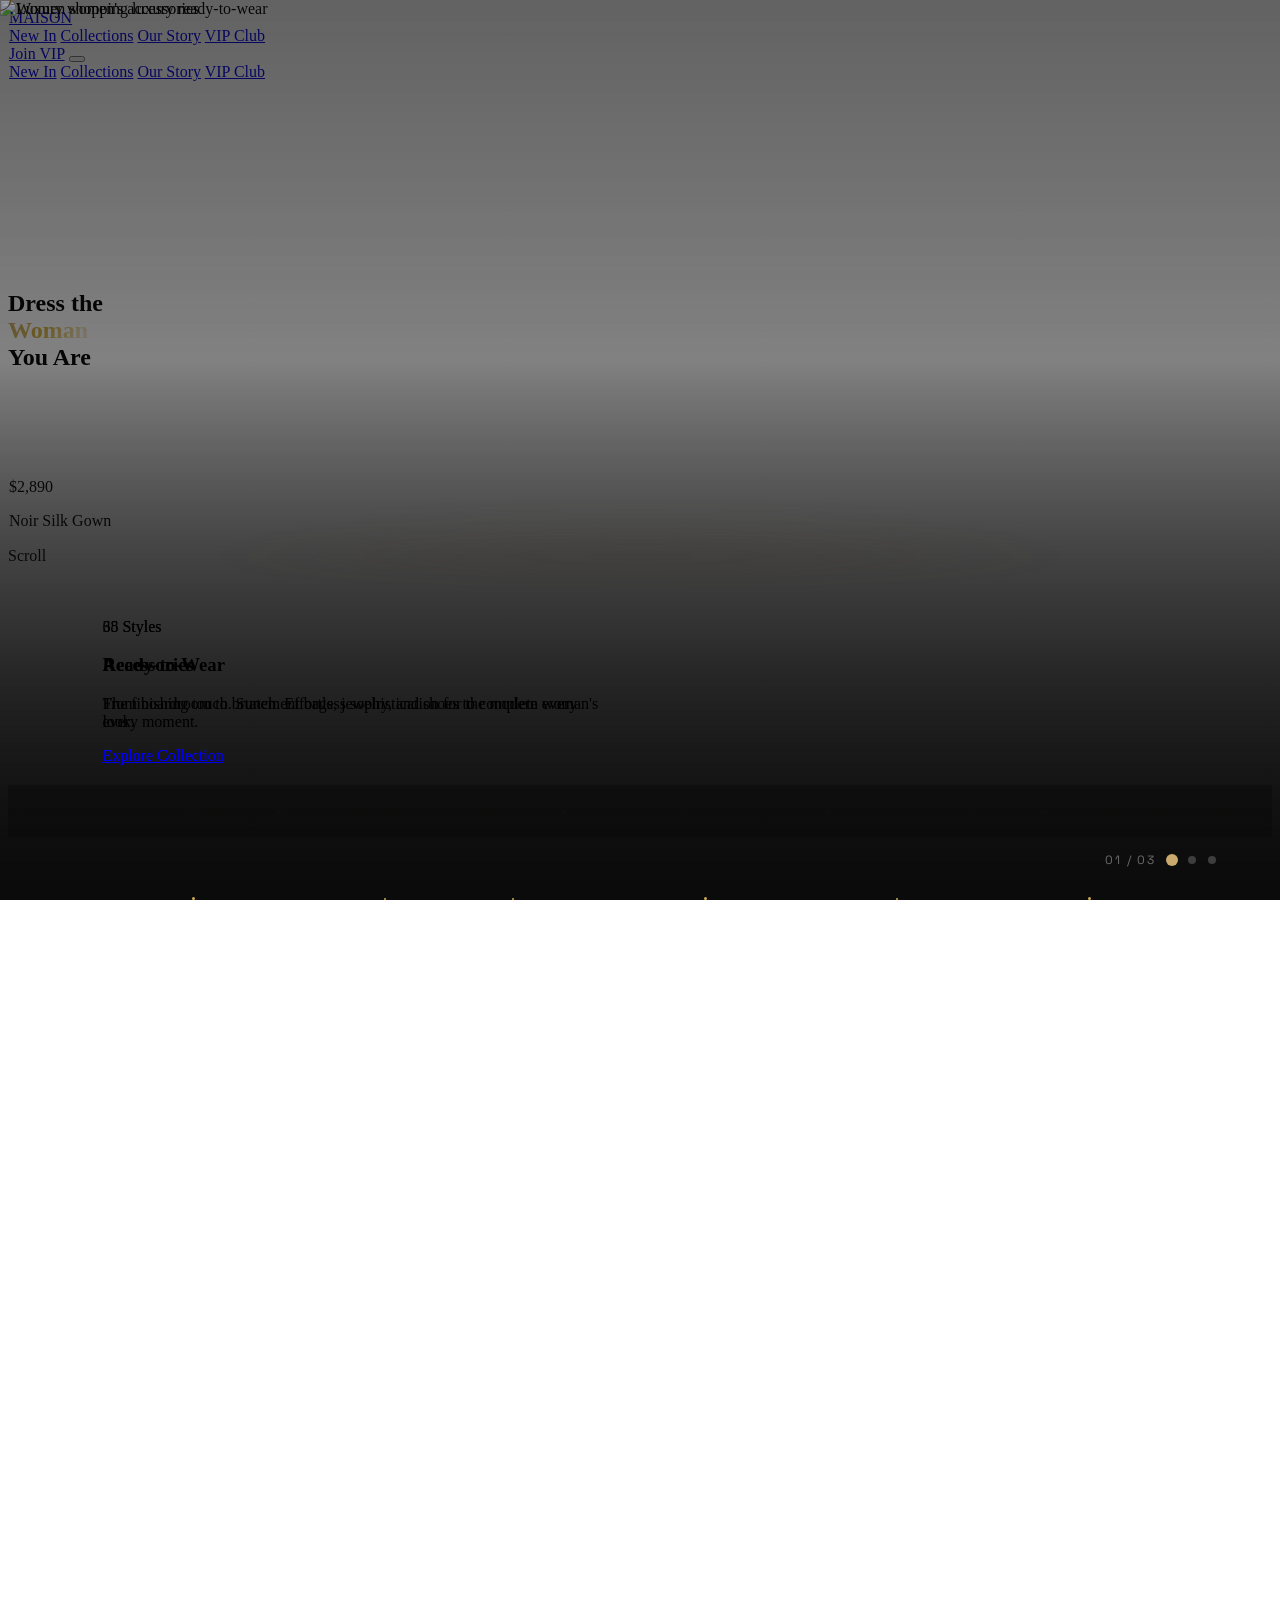
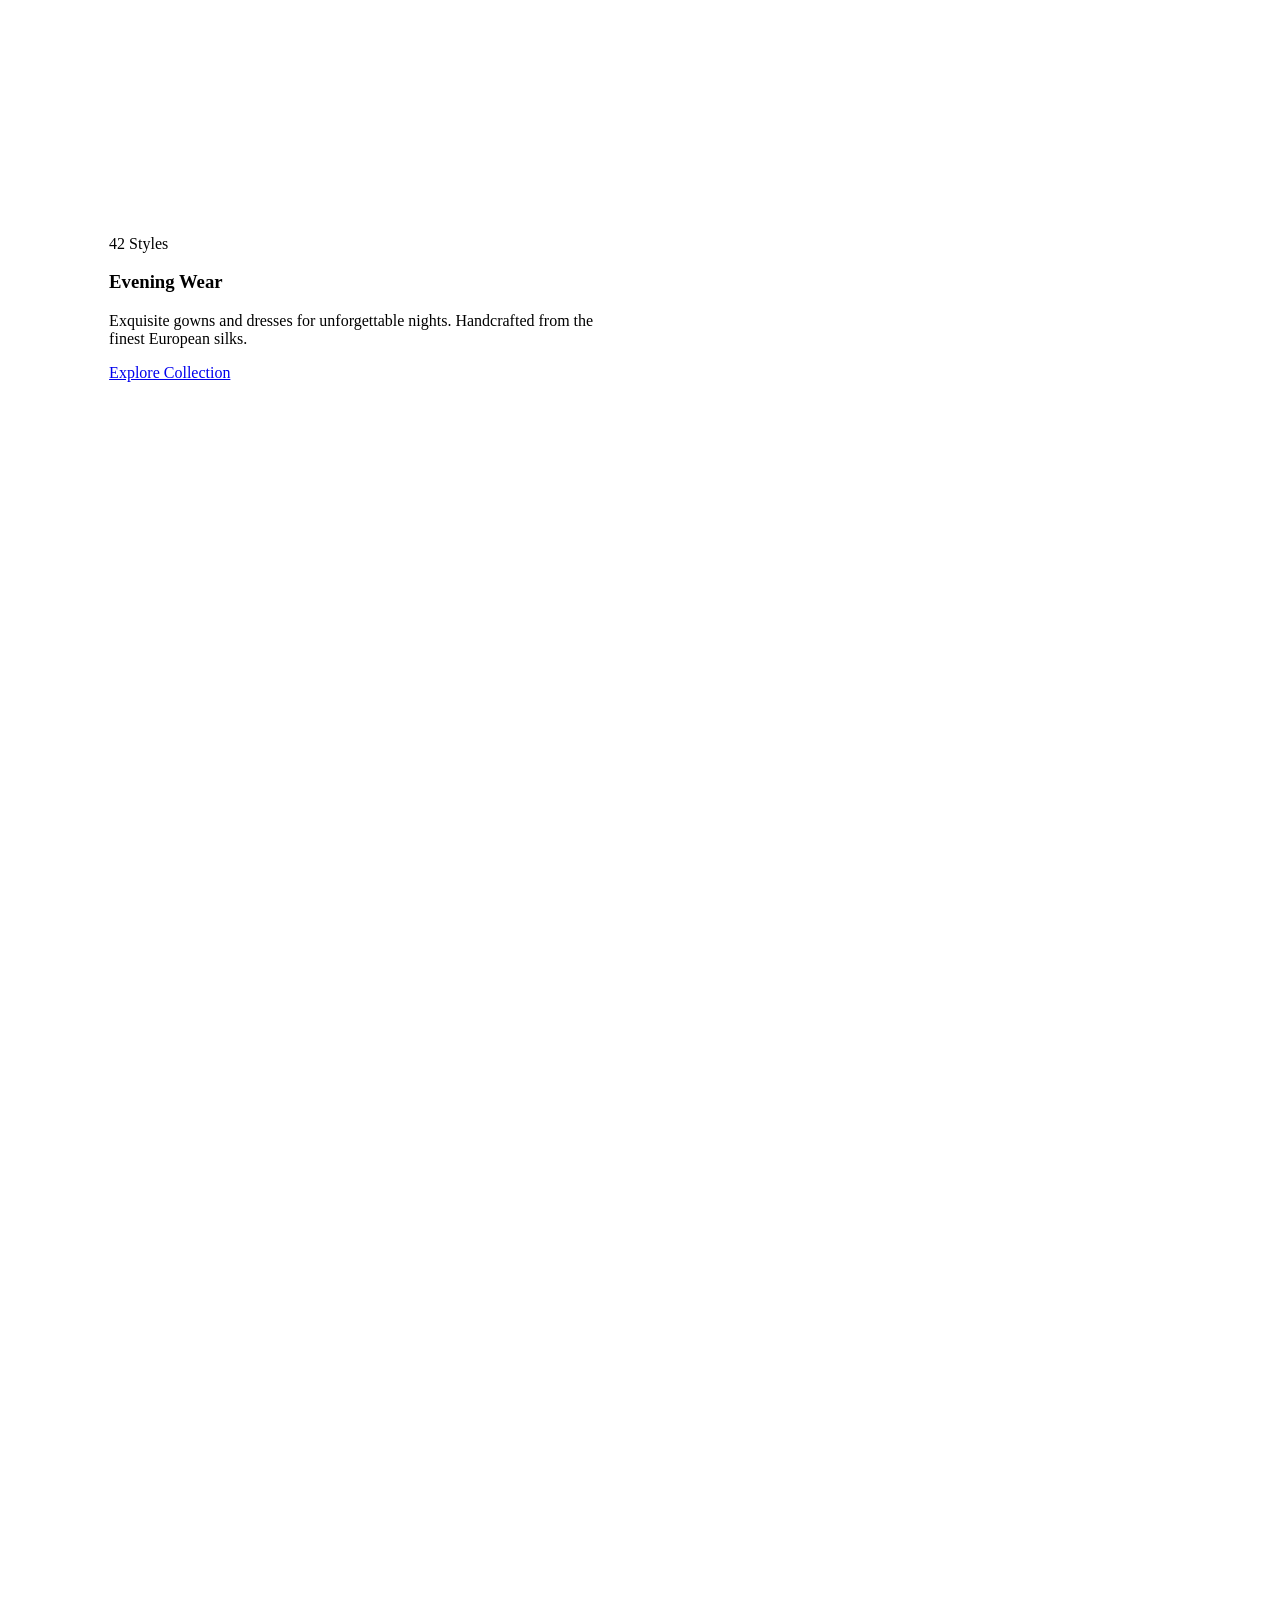
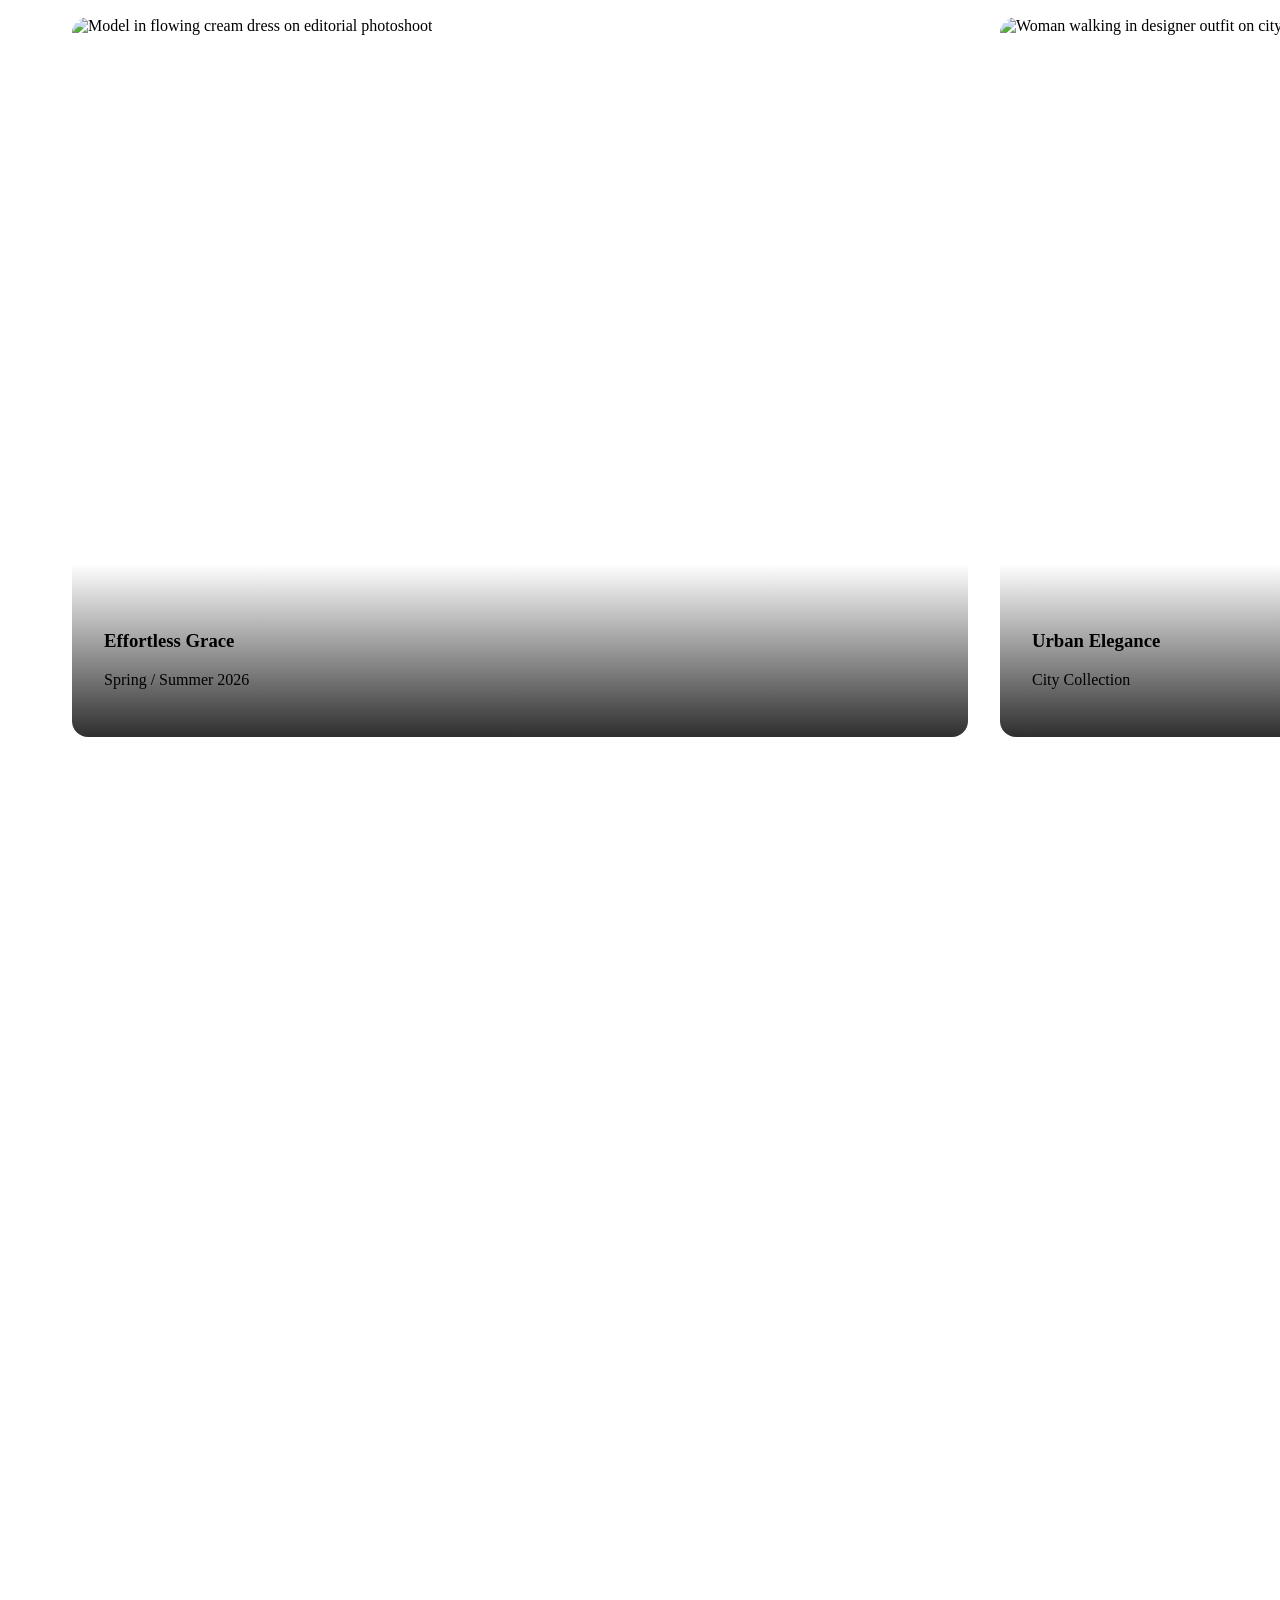
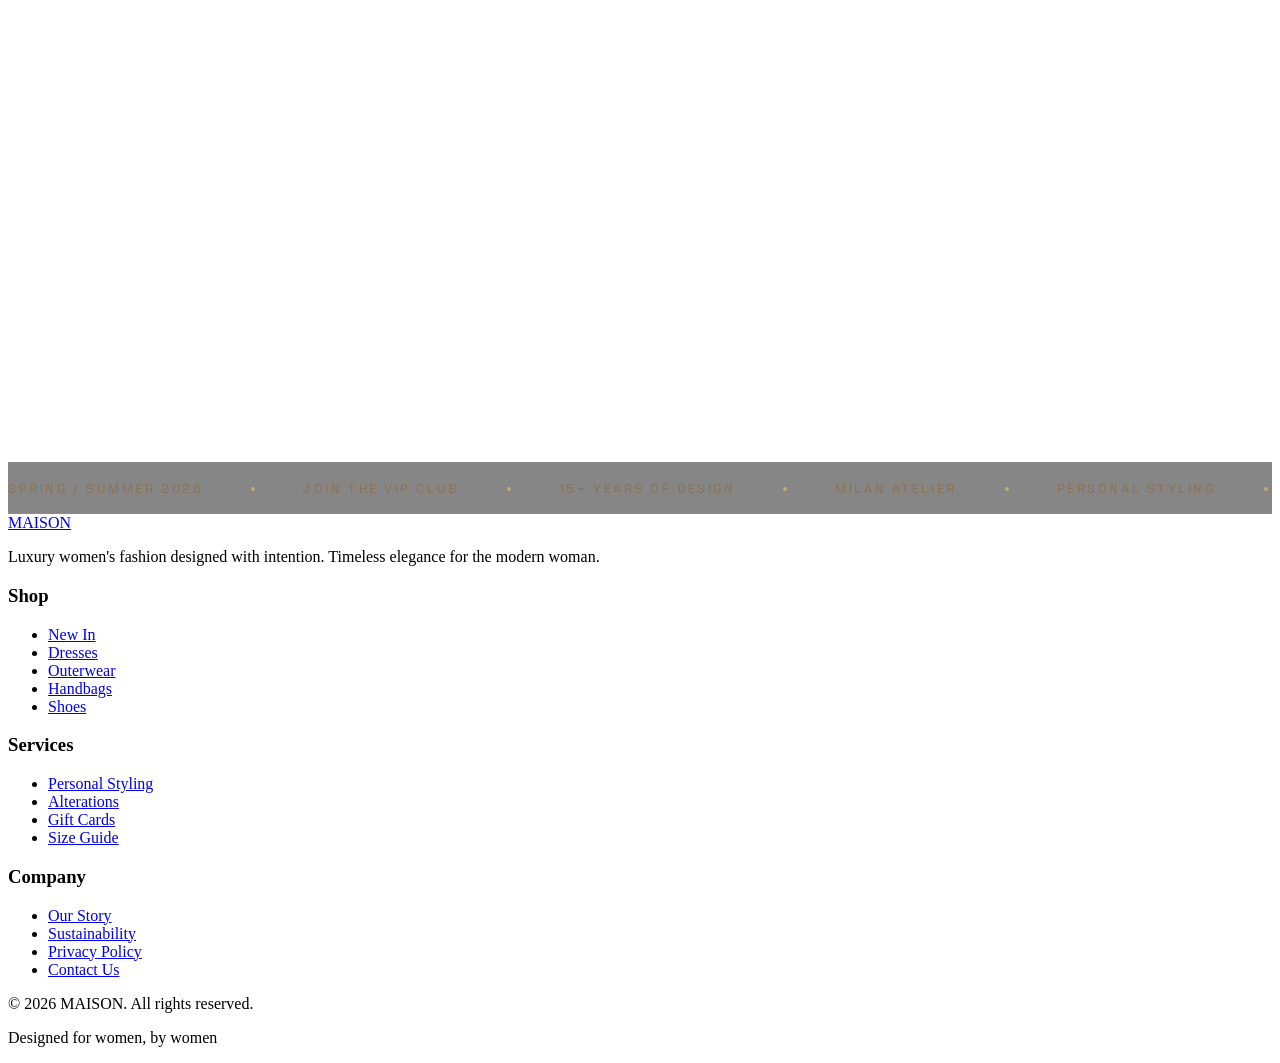
==== commit 26e7d26b: "Add files via upload" ====
--- a/index.html
+++ b/index.html
@@ -265,9 +265,9 @@
                            alt="Black silk evening dress alternate angle"
                            class="product-img-secondary" loading="lazy">
                     </div>
-                    <div class="absolute inset-0 bg-gradient-to-t from-luxury-black/60 via-transparent to-transparent opacity-0 transition-opacity duration-300 group-hover:opacity-100 z-[3]"></div>
+                    <div class="absolute inset-0 bg-gradient-to-t from-luxury-black/60 via-transparent to-transparent opacity-100 md:opacity-0 transition-opacity duration-300 md:group-hover:opacity-100 z-[3]"></div>
                     <span class="absolute top-3 left-3 rounded-full bg-gold/90 px-3 py-1 font-body text-[11px] font-semibold tracking-wider uppercase text-luxury-black z-10">New</span>
-                    <div class="absolute bottom-3 left-3 right-3 opacity-0 translate-y-3 transition-all duration-300 group-hover:opacity-100 group-hover:translate-y-0 z-10">
+                    <div class="absolute bottom-3 left-3 right-3 opacity-100 translate-y-0 md:opacity-0 md:translate-y-3 transition-all duration-300 md:group-hover:opacity-100 md:group-hover:translate-y-0 z-10">
                       <button class="flip-btn w-full rounded-full glass-panel py-2.5 font-body text-xs font-medium text-text-primary transition-all duration-300 hover:bg-white/15 cursor-pointer">Quick View</button>
                     </div>
                   </div>
@@ -313,8 +313,8 @@
                            alt="Beige blazer alternate angle"
                            class="product-img-secondary" loading="lazy">
                     </div>
-                    <div class="absolute inset-0 bg-gradient-to-t from-luxury-black/60 via-transparent to-transparent opacity-0 transition-opacity duration-300 group-hover:opacity-100 z-[3]"></div>
-                    <div class="absolute bottom-3 left-3 right-3 opacity-0 translate-y-3 transition-all duration-300 group-hover:opacity-100 group-hover:translate-y-0 z-10">
+                    <div class="absolute inset-0 bg-gradient-to-t from-luxury-black/60 via-transparent to-transparent opacity-100 md:opacity-0 transition-opacity duration-300 md:group-hover:opacity-100 z-[3]"></div>
+                    <div class="absolute bottom-3 left-3 right-3 opacity-100 translate-y-0 md:opacity-0 md:translate-y-3 transition-all duration-300 md:group-hover:opacity-100 md:group-hover:translate-y-0 z-10">
                       <button class="flip-btn w-full rounded-full glass-panel py-2.5 font-body text-xs font-medium text-text-primary transition-all duration-300 hover:bg-white/15 cursor-pointer">Quick View</button>
                     </div>
                   </div>
@@ -360,9 +360,9 @@
                            alt="Quilted handbag alternate angle"
                            class="product-img-secondary" loading="lazy">
                     </div>
-                    <div class="absolute inset-0 bg-gradient-to-t from-luxury-black/60 via-transparent to-transparent opacity-0 transition-opacity duration-300 group-hover:opacity-100 z-[3]"></div>
+                    <div class="absolute inset-0 bg-gradient-to-t from-luxury-black/60 via-transparent to-transparent opacity-100 md:opacity-0 transition-opacity duration-300 md:group-hover:opacity-100 z-[3]"></div>
                     <span class="absolute top-3 left-3 rounded-full bg-white/10 backdrop-blur-sm border border-white/20 px-3 py-1 font-body text-[11px] font-semibold tracking-wider uppercase text-text-primary z-10">Exclusive</span>
-                    <div class="absolute bottom-3 left-3 right-3 opacity-0 translate-y-3 transition-all duration-300 group-hover:opacity-100 group-hover:translate-y-0 z-10">
+                    <div class="absolute bottom-3 left-3 right-3 opacity-100 translate-y-0 md:opacity-0 md:translate-y-3 transition-all duration-300 md:group-hover:opacity-100 md:group-hover:translate-y-0 z-10">
                       <button class="flip-btn w-full rounded-full glass-panel py-2.5 font-body text-xs font-medium text-text-primary transition-all duration-300 hover:bg-white/15 cursor-pointer">Quick View</button>
                     </div>
                   </div>
@@ -408,8 +408,8 @@
                            alt="Gold heels alternate angle"
                            class="product-img-secondary" loading="lazy">
                     </div>
-                    <div class="absolute inset-0 bg-gradient-to-t from-luxury-black/60 via-transparent to-transparent opacity-0 transition-opacity duration-300 group-hover:opacity-100 z-[3]"></div>
-                    <div class="absolute bottom-3 left-3 right-3 opacity-0 translate-y-3 transition-all duration-300 group-hover:opacity-100 group-hover:translate-y-0 z-10">
+                    <div class="absolute inset-0 bg-gradient-to-t from-luxury-black/60 via-transparent to-transparent opacity-100 md:opacity-0 transition-opacity duration-300 md:group-hover:opacity-100 z-[3]"></div>
+                    <div class="absolute bottom-3 left-3 right-3 opacity-100 translate-y-0 md:opacity-0 md:translate-y-3 transition-all duration-300 md:group-hover:opacity-100 md:group-hover:translate-y-0 z-10">
                       <button class="flip-btn w-full rounded-full glass-panel py-2.5 font-body text-xs font-medium text-text-primary transition-all duration-300 hover:bg-white/15 cursor-pointer">Quick View</button>
                     </div>
                   </div>
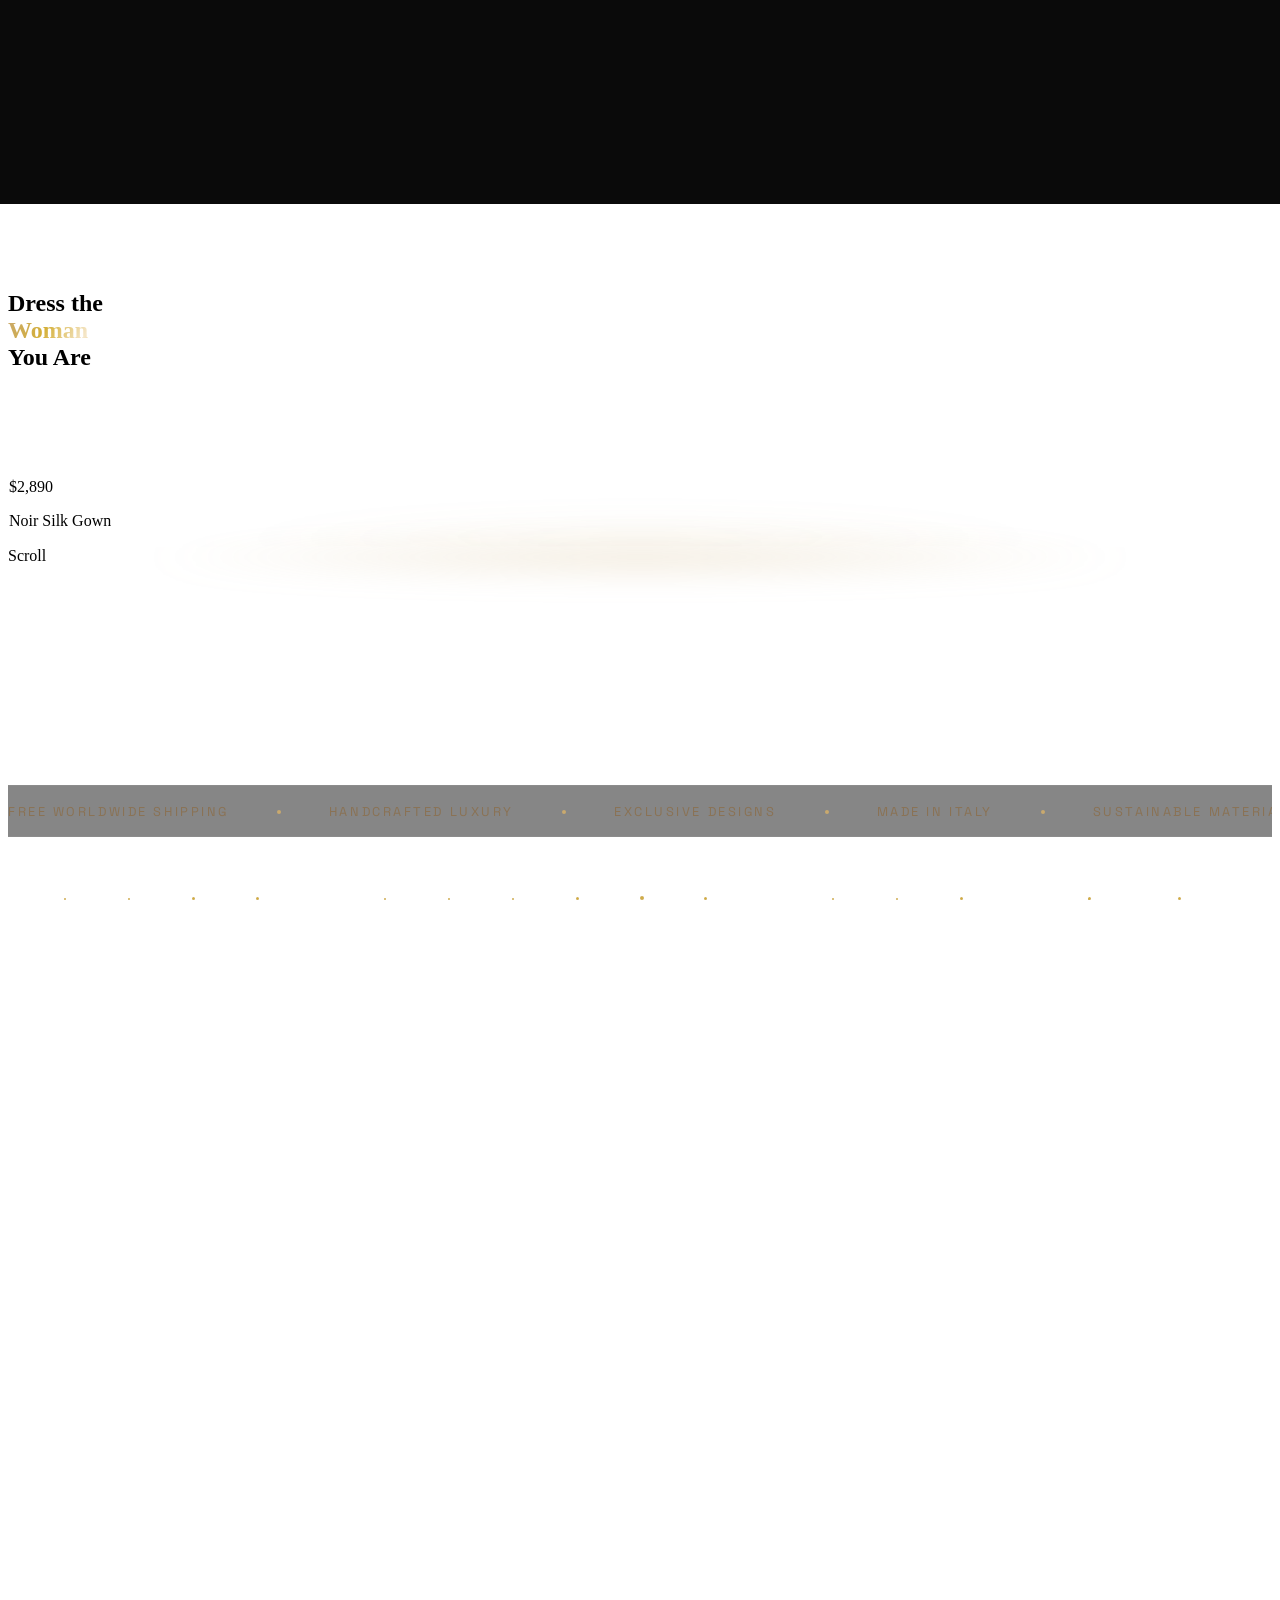
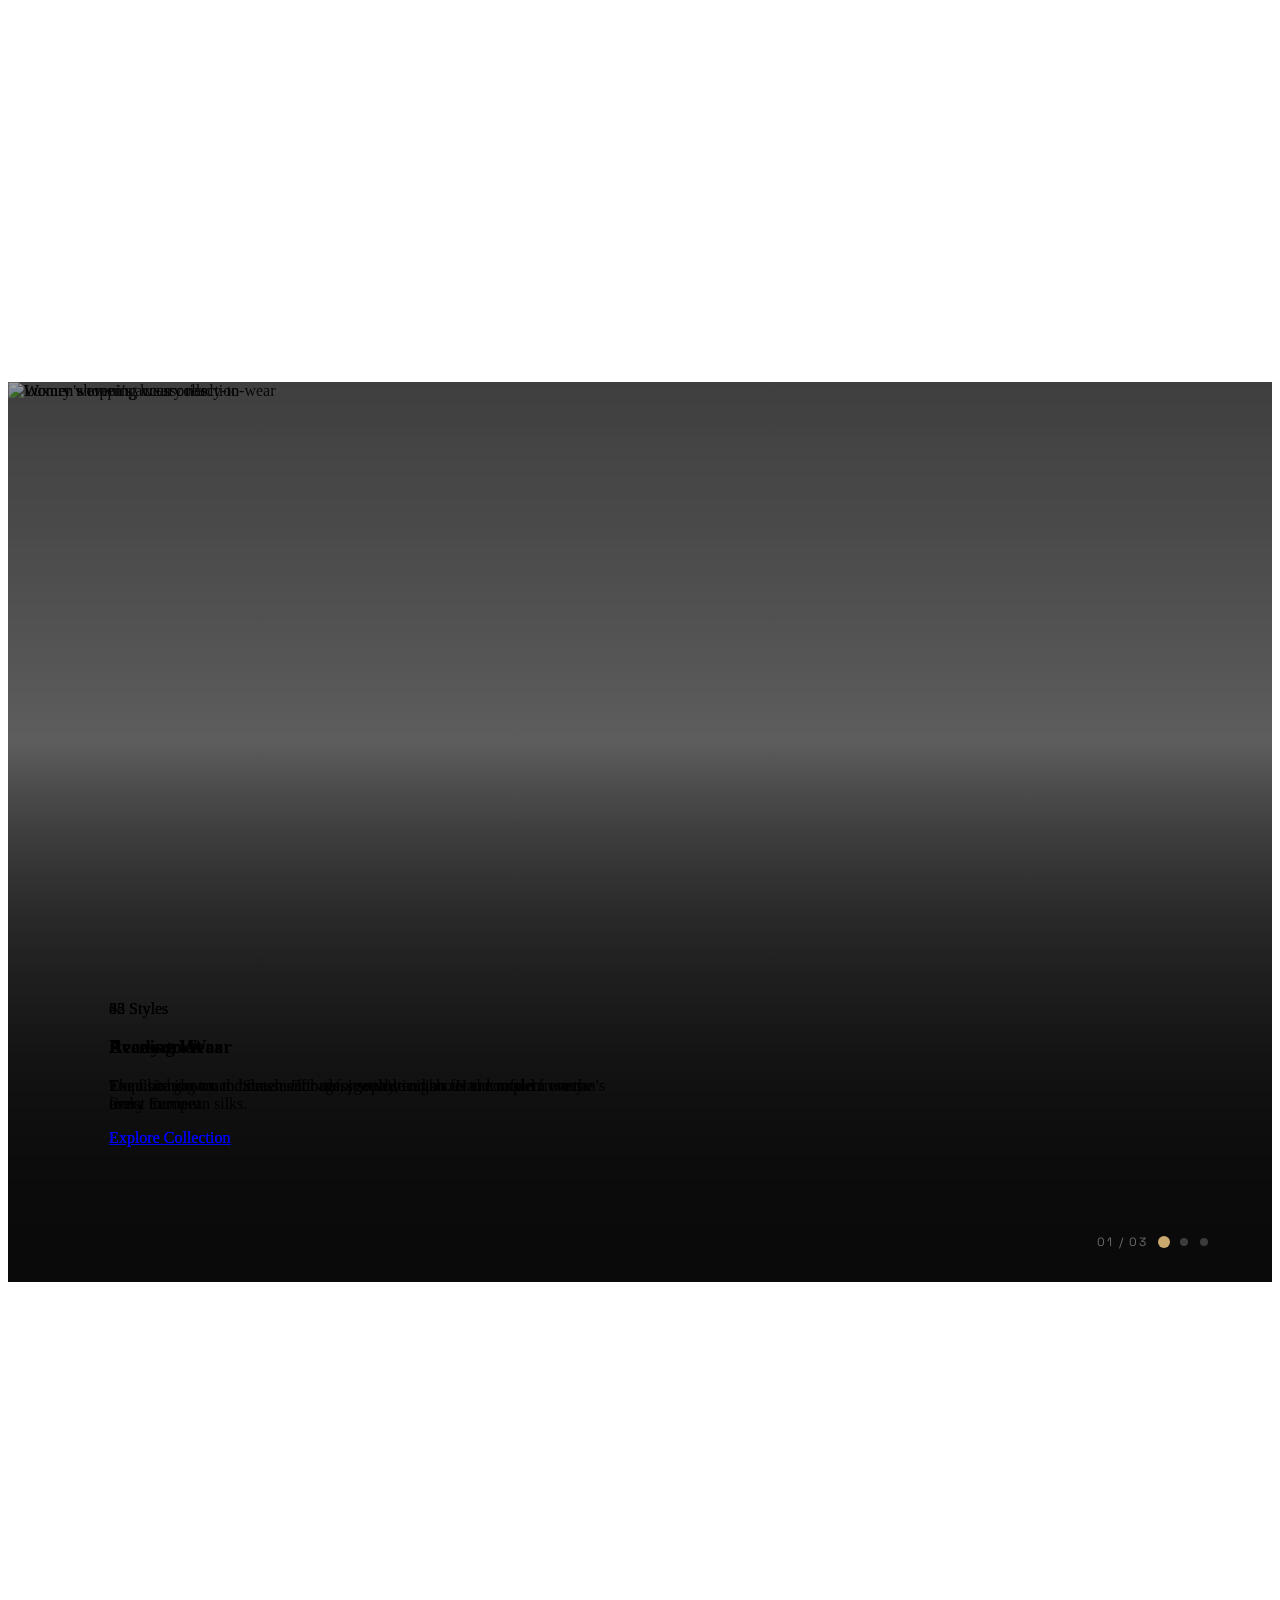
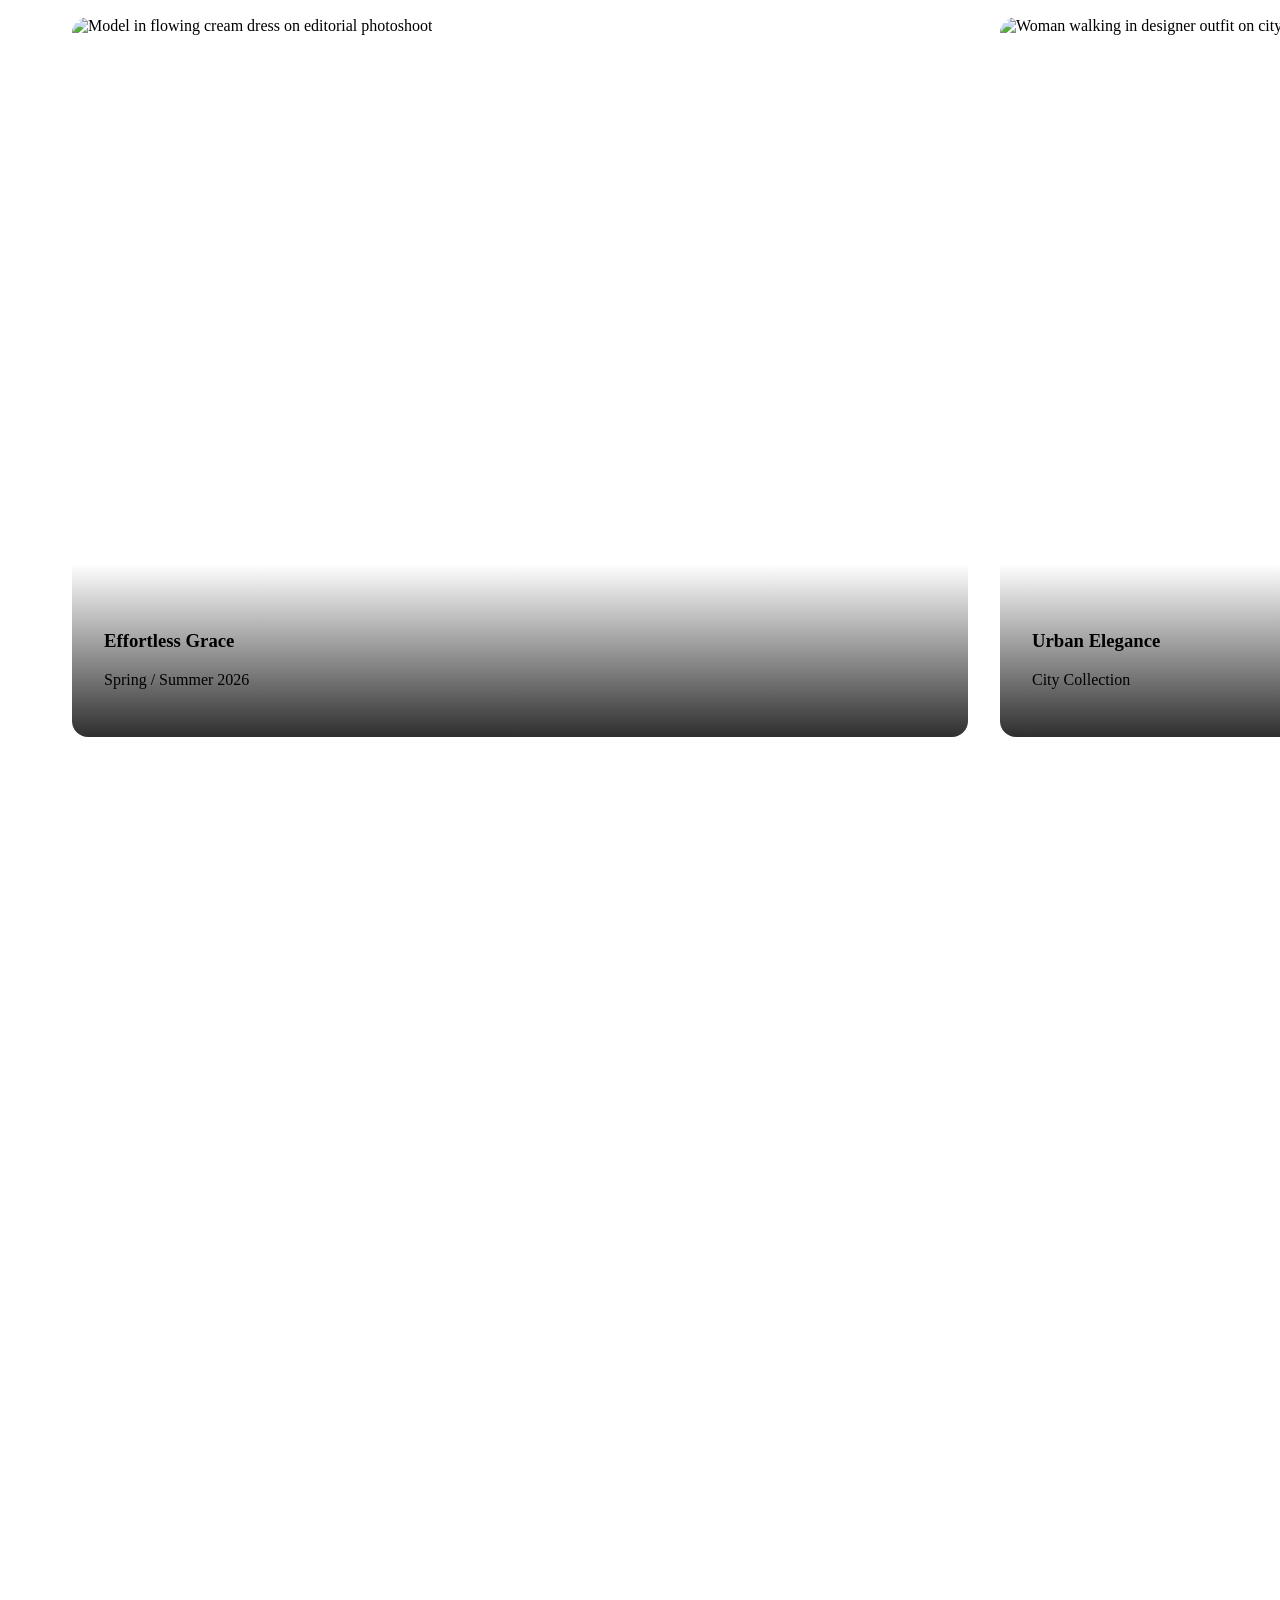
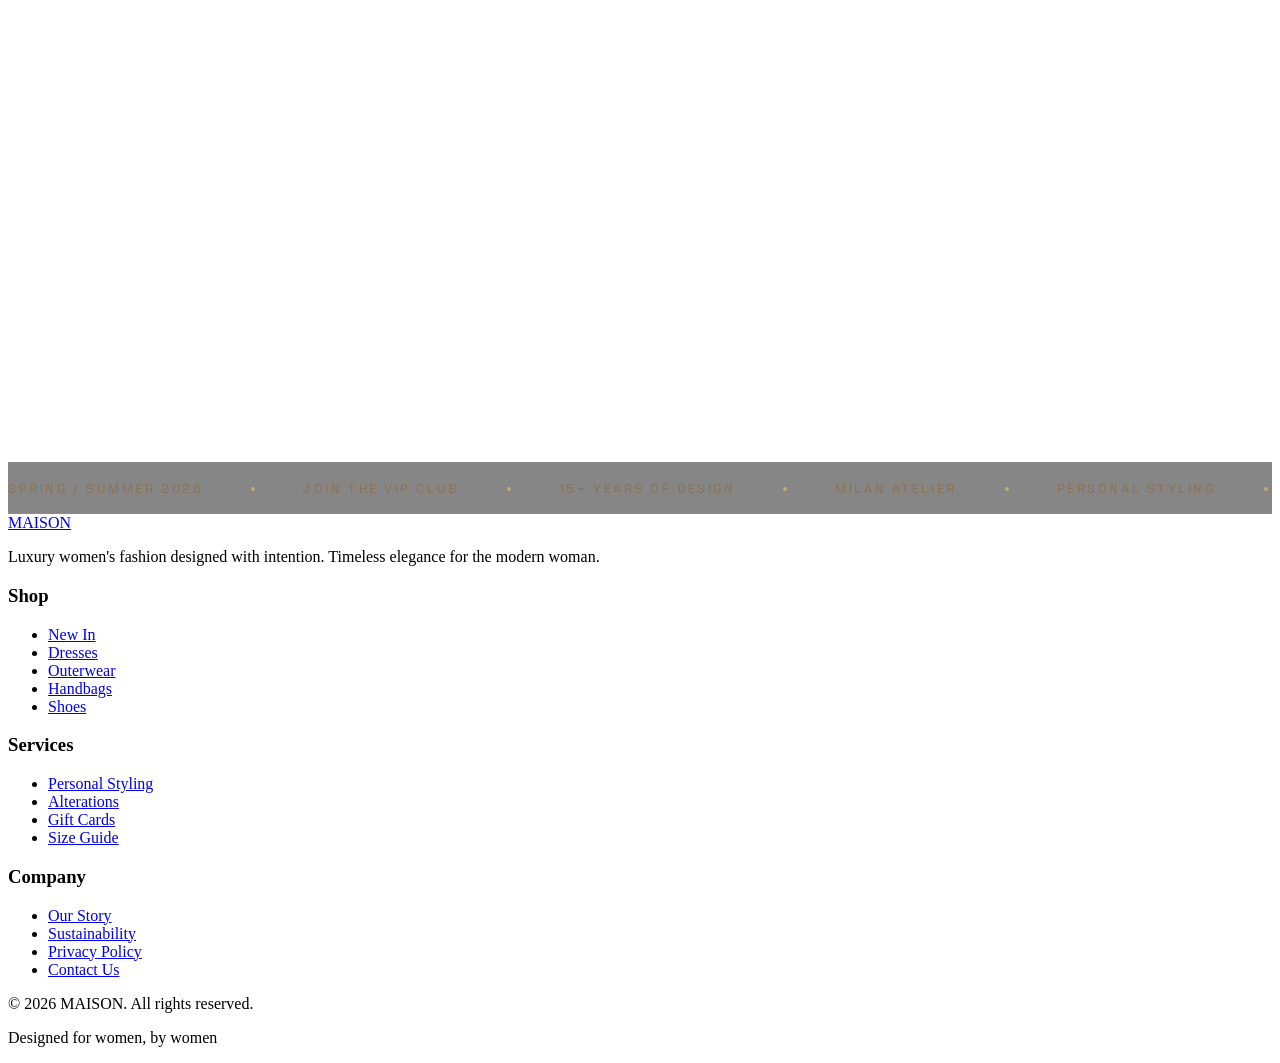
==== commit e9e2ef93: "mobile section changes" ====
--- a/index.html
+++ b/index.html
@@ -493,8 +493,8 @@
     </section>
 
     <!-- ========== COLLECTIONS (Full-Screen Pinned) ========== -->
-    <section id="collections" class="relative" style="height: 300vh;">
-      <div class="sticky top-0 h-screen overflow-hidden">
+    <section id="collections" class="relative collections-section">
+      <div class="collections-sticky-wrap">
         <!-- Slide 1: Evening Wear -->
         <div class="collection-slide" id="col-slide-1">
           <div class="collection-slide-inner">
@@ -555,7 +555,7 @@
     </section>
 
     <!-- ========== LOOKBOOK (Horizontal Scroll) ========== -->
-    <section id="lookbook" class="relative py-20 px-4 lg:py-28 overflow-hidden">
+    <section id="lookbook" class="relative py-20 px-4 lg:py-28 lg:overflow-hidden">
       <div class="mx-auto max-w-7xl mb-12">
         <div class="scroll-hidden flex flex-col sm:flex-row sm:items-end sm:justify-between gap-4">
           <div>
--- a/styles.css
+++ b/styles.css
@@ -428,10 +428,17 @@
 }
 @media (max-width: 768px) {
   .lookbook-item { width: 85vw; height: 60vh; }
-  .lookbook-track { padding: 0 1.5rem; gap: 1rem; }
+  .lookbook-track { padding: 0 1.5rem; gap: 1rem; overflow-x: auto; -webkit-overflow-scrolling: touch; scroll-snap-type: x mandatory; }
+  .lookbook-item { scroll-snap-align: center; }
 }
 
 /* ===== 9. Full-Screen Collection Reveal ===== */
+.collections-section { height: 300vh; }
+.collections-sticky-wrap { position: sticky; top: 0; height: 100vh; overflow: hidden; }
+@media (max-width: 768px) {
+  .collections-section { height: auto !important; }
+  .collections-sticky-wrap { position: relative !important; height: auto !important; overflow: visible !important; }
+}
 .collection-slide {
   position: absolute; inset: 0; width: 100%; height: 100%;
   display: flex; align-items: center; justify-content: center;
@@ -469,7 +476,12 @@
 }
 @media (max-width: 768px) {
   .collection-slide-content { left: 1.5rem; right: 1.5rem; bottom: 10%; }
-  .collection-progress { right: 1.5rem; }
+  .collection-progress { display: none; }
+  .collection-slide {
+    position: relative !important; inset: auto !important;
+    height: 80vh !important; width: 100% !important;
+  }
+  .collection-slide ~ .collection-slide { margin-top: 1rem; }
 }
 
 /* ===== Reduced Motion ===== */
